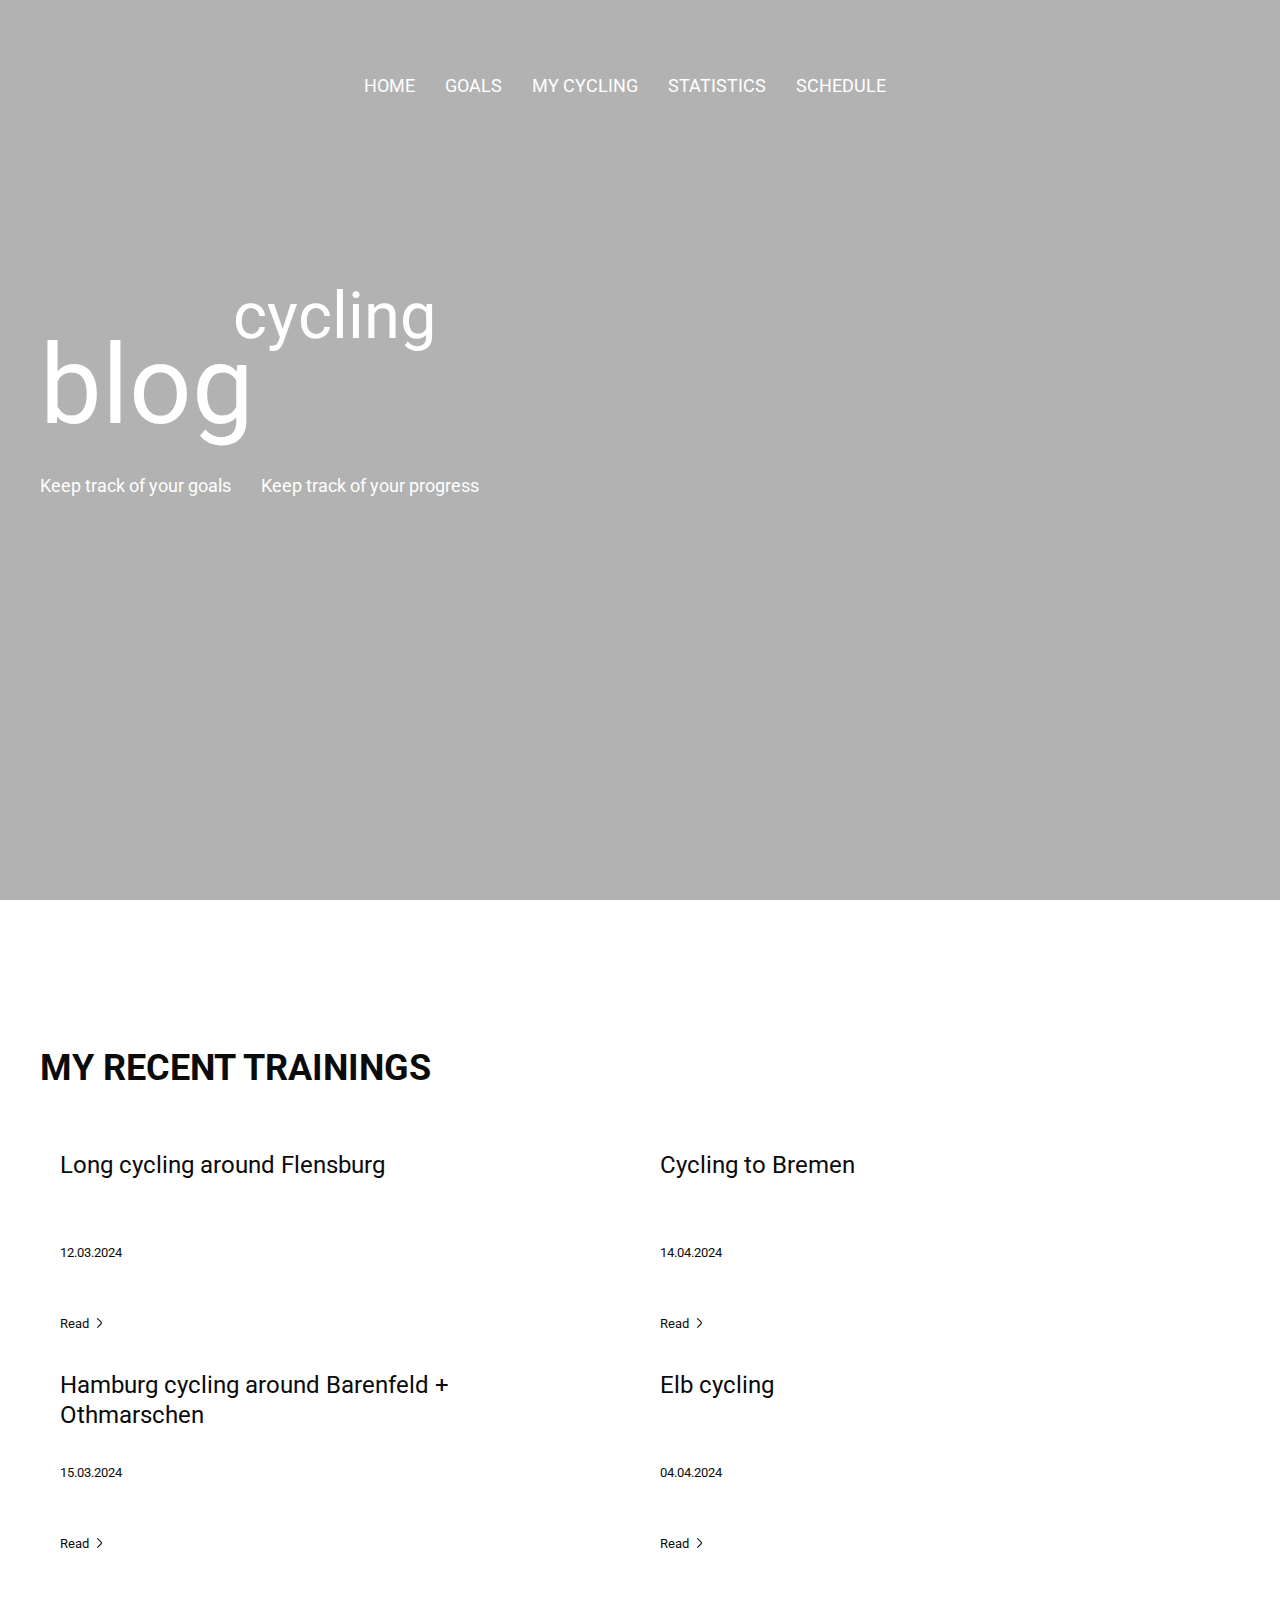
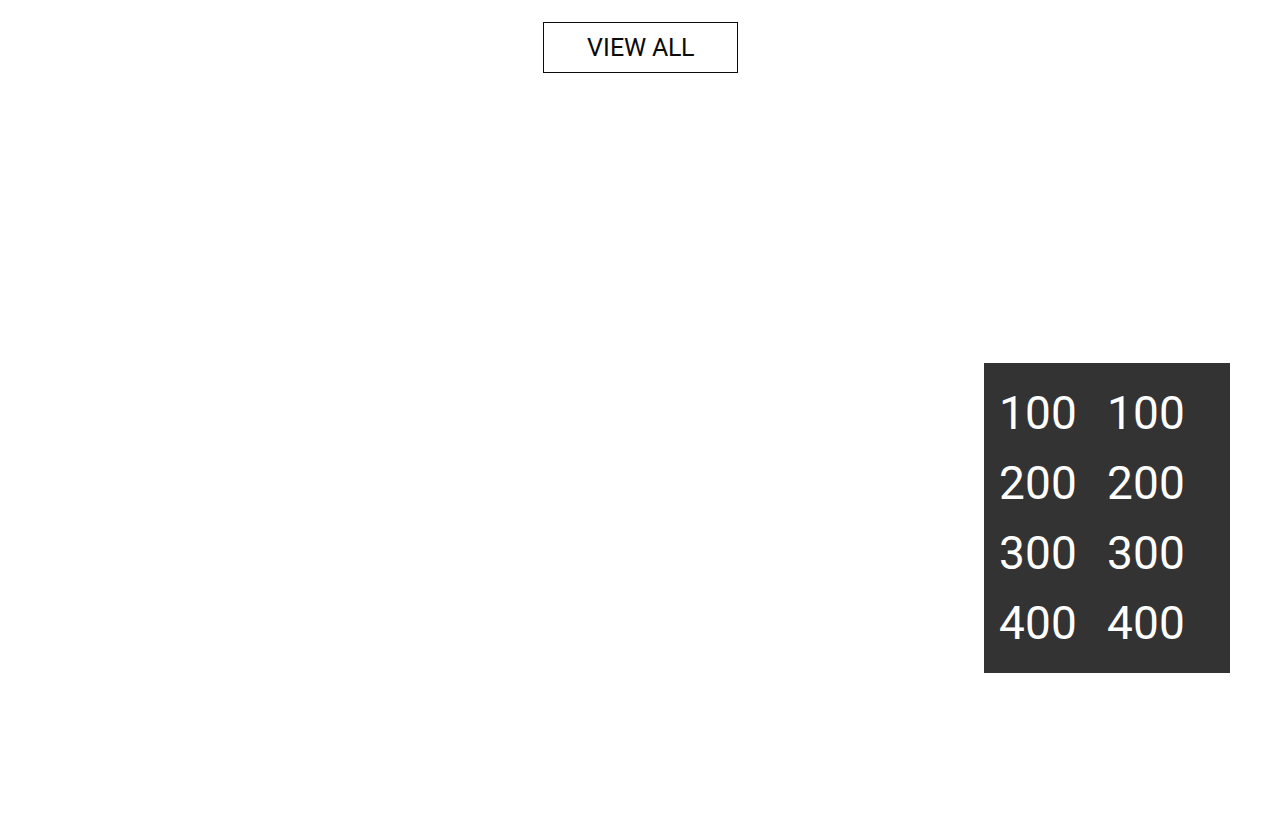
==== index.html @ c29cfa1a "Lazy loading with jQuery (not working)" ====
<!DOCTYPE html>
<html lang="en">
<head>
  <meta charset="UTF-8">
  <meta name="viewport" content="width=device-width, initial-scale=1.0">
  <meta http-equiv="X-UA-Compatible" content="ie=edge">
  <title>Cycling blog</title>
  <link rel="preconnect" href="https://fonts.googleapis.com">
  <link rel="preconnect" href="https://fonts.gstatic.com" crossorigin>
  <link href="https://fonts.googleapis.com/css2?family=Roboto&family=Roboto+Condensed:ital,wght@0,100..900;1,100..900&display=swap" rel="stylesheet">
  <link rel="stylesheet" href="css/reset.css">
  <link rel="stylesheet" href="css/slick.css">
  <link rel="stylesheet" href="css/jquery.fancybox.css">
  <link rel="stylesheet" href="css/style.css">
</head>
<body>
  
  <header class="header">
    <div class="_container">
        <div class="header__top">
          <nav class="nav">
            <ul class="nav__list">
              <li class="nav__item"><a href="#" class="nav__link">HOME</a></li>
              <li class="nav__item"><a href="#" class="nav__link">GOALS</a></li>
              <li class="nav__item"><a href="#" class="nav__link">MY CYCLING</a></li>
              <li class="nav__item"><a href="#" class="nav__link">STATISTICS</a></li>
              <li class="nav__item"><a href="#" class="nav__link">SCHEDULE</a></li>
            </ul>
          </nav>
        </div>

        <section class="hero-section">

          <div class="text-wrapper">
            <h3 class="hero-section__title hero-section__title--top">cycling</h3>
            <h1 class="hero-section__title hero-section__title--bottom"> blog</h1>
          </div>

          <div class="hero-section__subtitle-wrapper">
            <p>Keep track of your goals</p>
            <p>Keep track of your progress</p>
          </div>

        </section>
    </div>
  </header>

  <main class="main">
    <section class="my-trainings">
      <div class="_container">
        <h2 class="title">My recent trainings</h2>
        <ul class="my-trainings__list">
          <li class="my-trainings__item">
            <img class="my-trainings__item-img lazy" data-src="https://i.ibb.co/42fCqh9/cycling6.jpg" alt="" style="height: 180px;">
            <div class="my-trainings__item-content">
              <h3 class="my-trainings__item-title">Long cycling around Flensburg</h3>
              <p class="my-trainings__item-date">12.03.2024</p>
              <a href="" class="my-trainings__item-link">Read</a>
            </div>
          </li>

          <li class="my-trainings__item">
            <img class="my-trainings__item-img lazy" data-src="https://i.ibb.co/Kr3HHYy/cycling3.jpg" alt="">
            <div class="my-trainings__item-content">
              <h3 class="my-trainings__item-title">Cycling to Bremen</h3>
              <p class="my-trainings__item-date">14.04.2024</p>
              <a href="" class="my-trainings__item-link">Read</a>
            </div>
          </li>

          <li class="my-trainings__item">
            <img class="my-trainings__item-img lazy" data-src="https://i.ibb.co/0p7j1V7/cycling2.jpg" alt="">
            <div class="my-trainings__item-content">
              <h3 class="my-trainings__item-title">Hamburg cycling around Barenfeld + Othmarschen</h3>
              <p class="my-trainings__item-date">15.03.2024</p>
              <a href="" class="my-trainings__item-link">Read</a>
            </div>
          </li>

          <li class="my-trainings__item">
            <img class="my-trainings__item-img lazy" data-src="https://i.ibb.co/5c1ZV5m/cycling4.jpg" alt="">
            <div class="my-trainings__item-content">
              <h3 class="my-trainings__item-title">Elb cycling</h3>
              <p class="my-trainings__item-date">04.04.2024</p>
              <a href="" class="my-trainings__item-link">Read</a>
            </div>
          </li>
        </ul>
        <a href="" class="my-trainings__link">View all</a>
      </div>
    </section>

    <section class="my-goals">
      <div class="_container">
        <div class="my-goals__content">
          <div class="my-goals__content-main">
            <h2 class="my-goals__title">
              Weekly goals
            </h2>
            <a href="" class="my-goals__link">View all</a>
          </div>
          
          <div class="my-goals__table-block">
            <table class="my-goals__table">
              <tr class="my-goals__table-tr">
                <td class="my-goals__table-td">100</td>
                <td class="my-goals__table-td blue">100</td>
              </tr>
              <tr class="my-goals__table-tr">
                <td class="my-goals__table-td">200</td>
                <td class="my-goals__table-td blue">200</td>
              </tr>
              <tr class="my-goals__table-tr">
                <td class="my-goals__table-td">300</td>
                <td class="my-goals__table-td blue">300</td>
              </tr>
              <tr class="my-goals__table-tr">
                <td class="my-goals__table-td">400</td>
                <td class="my-goals__table-td blue">400</td>
              </tr>
            </table>
          </div>
        </div>
      </div>
    </section>
  </main>
  <script type="text/javascript" src="js/jquery.lazy.min.js"></script>
  <script src="js/main.js"></script>
</body>
</html>
---- css/style.css ----
*,
 *::after,
 *::before {
    box-sizing: border-box;
 }

 body {
   color: #fff;
   font-family: "Roboto", sans-serif;
   font-weight: 400;
   font-style: normal;
 }

 a {
   color: inherit;
   text-decoration: none;
}

button {
   border: none;
   text-decoration: none;
   background-color: transparent;
   cursor: pointer;
   color: inherit;
}

 ._container {
   max-width: 1220px;
   padding: 0 10px;
   margin: 0 auto;
 }
 
 .header {
    min-height: 100vh;
    background: rgb(0, 0, 0, 0.3);
    min-height: 100vh;
    background-image: url(https://i.ibb.co/0Y9LhTh/bycicle-beach.jpg);
    background-position: center;
    background-repeat: no-repeat;
    background-size: cover;
   }

 .header__top {
   display: flex;
   justify-content: center;
   align-items: center;
   padding: 75px 0 30px;
   margin-bottom: 155px;
}

.nav__list {
   display: flex;
   justify-content: center;
}

.nav__item {
   margin-right: 30px;
}

.nav__link {
   text-transform: uppercase;
   font-size: 18px;
   line-height: 21px;
   transition: color .5s;
}

.nav__link:hover {
   color: #CB0E0E;
}

.hero-section {
   display: flex;
   flex-direction: column;
   gap: 50px;

}

.text-wrapper {
   max-width: 600px;
}

.hero-section__title {
   font-size: 110px;
   line-height: 70px;
   font-weight: 400;
   
}

.hero-section__title--top {
   font-size: 65px;
   position: relative;
   left: 193px;
}

.hero-section__subtitle-wrapper {
   font-size: 18px;
   line-height: 29px;
   display: flex;
   flex-direction: row;
   flex-wrap: wrap;
}

.hero-section__subtitle-wrapper p+p {
   margin-left: 30px;
}

.my-trainings {
   padding: 150px 0;
   color: #0b0b0b;
}

.title {
   text-transform: uppercase;
   padding-bottom: 4rem;
   font-size: 36px;
}

.my-trainings__list {
   display: flex;
   flex-wrap: wrap;
   gap: 40px 58px;
   list-style-type: none;
}

.my-trainings__item {
   flex-basis: 542px;
   display: flex;
   gap: 0 20px;
   width: 270px;
   height: 180px;
}

.my-trainings__item-img {
   height: 180px;
}

.my-trainings__item-content {
   display: flex;
   flex-direction: column;
}

.my-trainings__item-title {
   font-size: 24px;
   line-height: 30px;
   font-weight: 400;
   margin-bottom: 10px;
   min-height: 86px;
}

.my-trainings__item-date {
   font-size: 13px;
}

.my-trainings__item-link {
   font-size: 13px; 
   margin-top: auto;
   position: relative;
   transition: color .5s;
}

.my-trainings__item-link::after {
   content: "";
   background-image: url(../images/arrow.svg);
   width: 5px;
   height: 10px;
   margin-left: 8px;
   position: absolute;
   bottom: 2px;

}

.my-trainings__item-link:hover {
   color: #d39553;
}

.my-trainings__link {
   font-size: 25px;
   padding: 12px 41px;
   display: flex;
   justify-content: center;
   margin: 72px auto 0;
   border: 1px solid #0b0b0b;
   width: 195px;
   text-transform: uppercase;
   transition: background-color .5s;
}

.my-trainings__link:hover {
   background-color: #875027;
   color: white;
}

.my-goals {
   color: #fff;
   padding: 100px 0;
   background-image: url(https://i.ibb.co/FqLpRw0/cycling9.jpg);
   background-position: center;
   background-repeat: no-repeat;
   background-size: cover;
}

.my-goals__link {
   font-size: 25px;
   padding: 12px 41px;
   display: flex;
   border: 1px solid #ffffff;
   width: 254px;
   text-transform: uppercase;
   justify-content: center;
   transition: background-color .5s;
 }

 .my-goals__link:hover {
   background-color: #CB0E0E;
 }

.my-goals__content {
   display: flex;
   justify-content: space-between;
   padding-bottom: 150px;
   padding: 40px 10px;
}

.my-goals__title {
   text-transform: uppercase;
   padding-bottom: 4rem;
   font-size: 36px;
   margin-bottom: 50px;
}

.my-goals__table-block {
   padding: 15px;
   background: rgb(0, 0, 0, 0.8);
}

.my-goals__table {
   color: #fff;
}

.my-goals__table-tr {
   font-size: 46px;
   line-height: 50px;

}

.my-goals__table-td {
   padding: 10px 30px 10px 0; /*t b r l*/
}
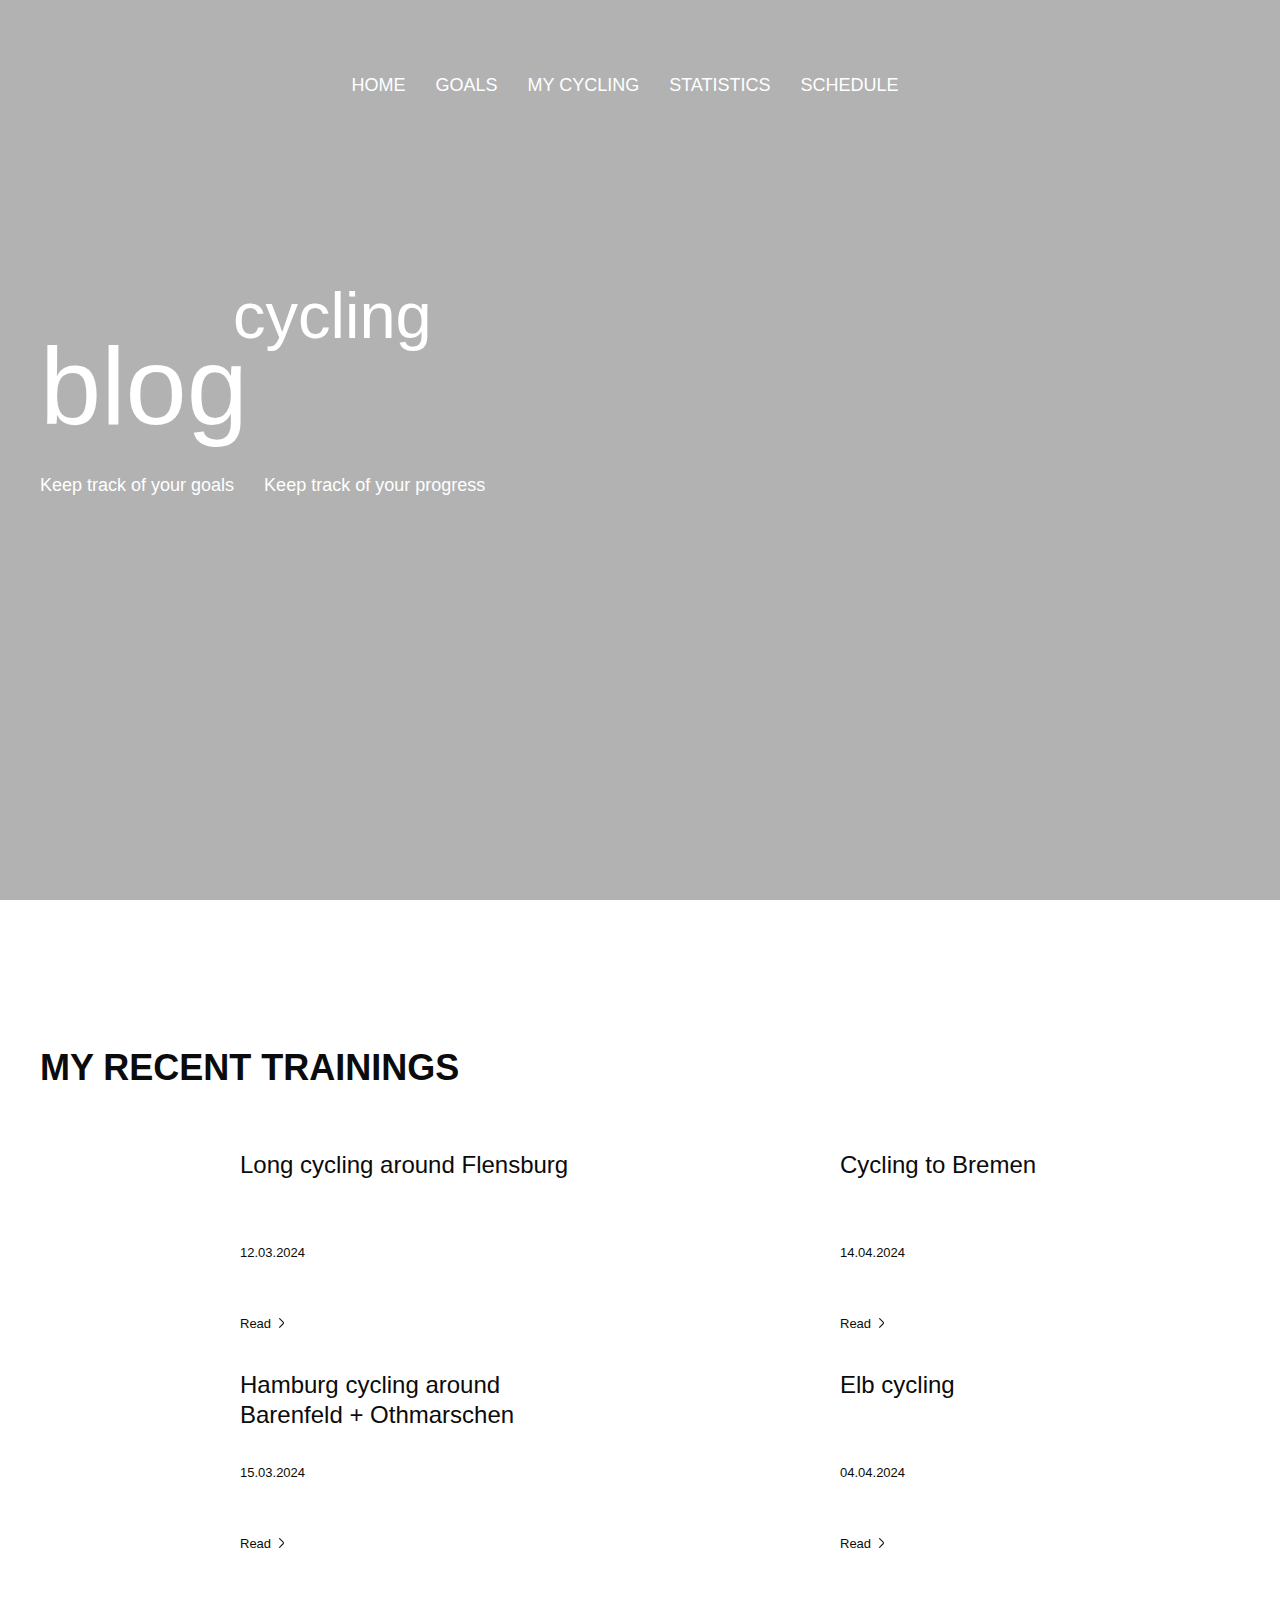
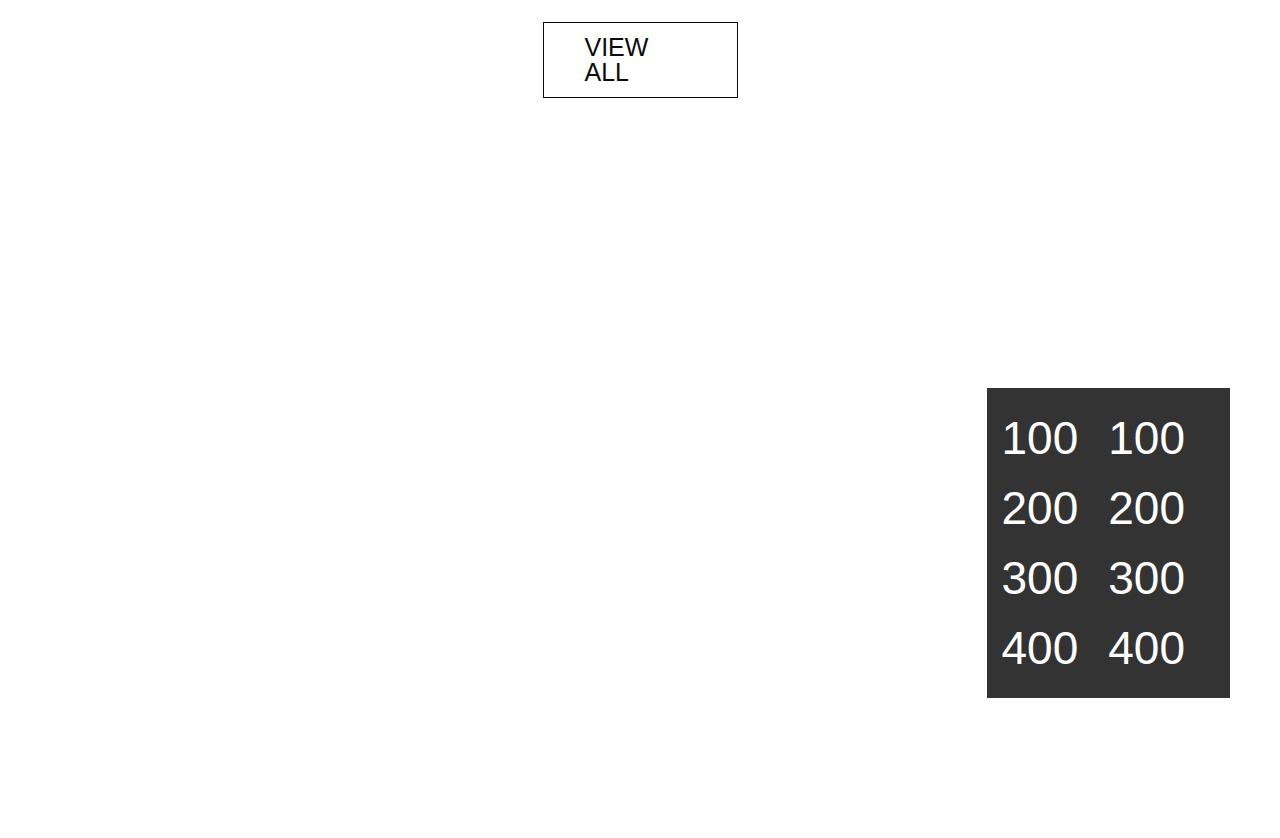
==== commit a379be0c: "Lazy loading with jQuery (not working 2)" ====
--- a/index.html
+++ b/index.html
@@ -5,12 +5,7 @@
   <meta name="viewport" content="width=device-width, initial-scale=1.0">
   <meta http-equiv="X-UA-Compatible" content="ie=edge">
   <title>Cycling blog</title>
-  <link rel="preconnect" href="https://fonts.googleapis.com">
-  <link rel="preconnect" href="https://fonts.gstatic.com" crossorigin>
-  <link href="https://fonts.googleapis.com/css2?family=Roboto&family=Roboto+Condensed:ital,wght@0,100..900;1,100..900&display=swap" rel="stylesheet">
   <link rel="stylesheet" href="css/reset.css">
-  <link rel="stylesheet" href="css/slick.css">
-  <link rel="stylesheet" href="css/jquery.fancybox.css">
   <link rel="stylesheet" href="css/style.css">
 </head>
 <body>
@@ -51,7 +46,7 @@
         <h2 class="title">My recent trainings</h2>
         <ul class="my-trainings__list">
           <li class="my-trainings__item">
-            <img class="my-trainings__item-img lazy" data-src="https://i.ibb.co/42fCqh9/cycling6.jpg" alt="" style="height: 180px;">
+            <img class="my-trainings__item-img lazy" data-src="https://i.ibb.co/42fCqh9/cycling6.jpg" alt="">
             <div class="my-trainings__item-content">
               <h3 class="my-trainings__item-title">Long cycling around Flensburg</h3>
               <p class="my-trainings__item-date">12.03.2024</p>
@@ -124,6 +119,7 @@
       </div>
     </section>
   </main>
+  <script src="https://ajax.googleapis.com/ajax/libs/jquery/3.7.1/jquery.min.js"></script>
   <script type="text/javascript" src="js/jquery.lazy.min.js"></script>
   <script src="js/main.js"></script>
 </body>
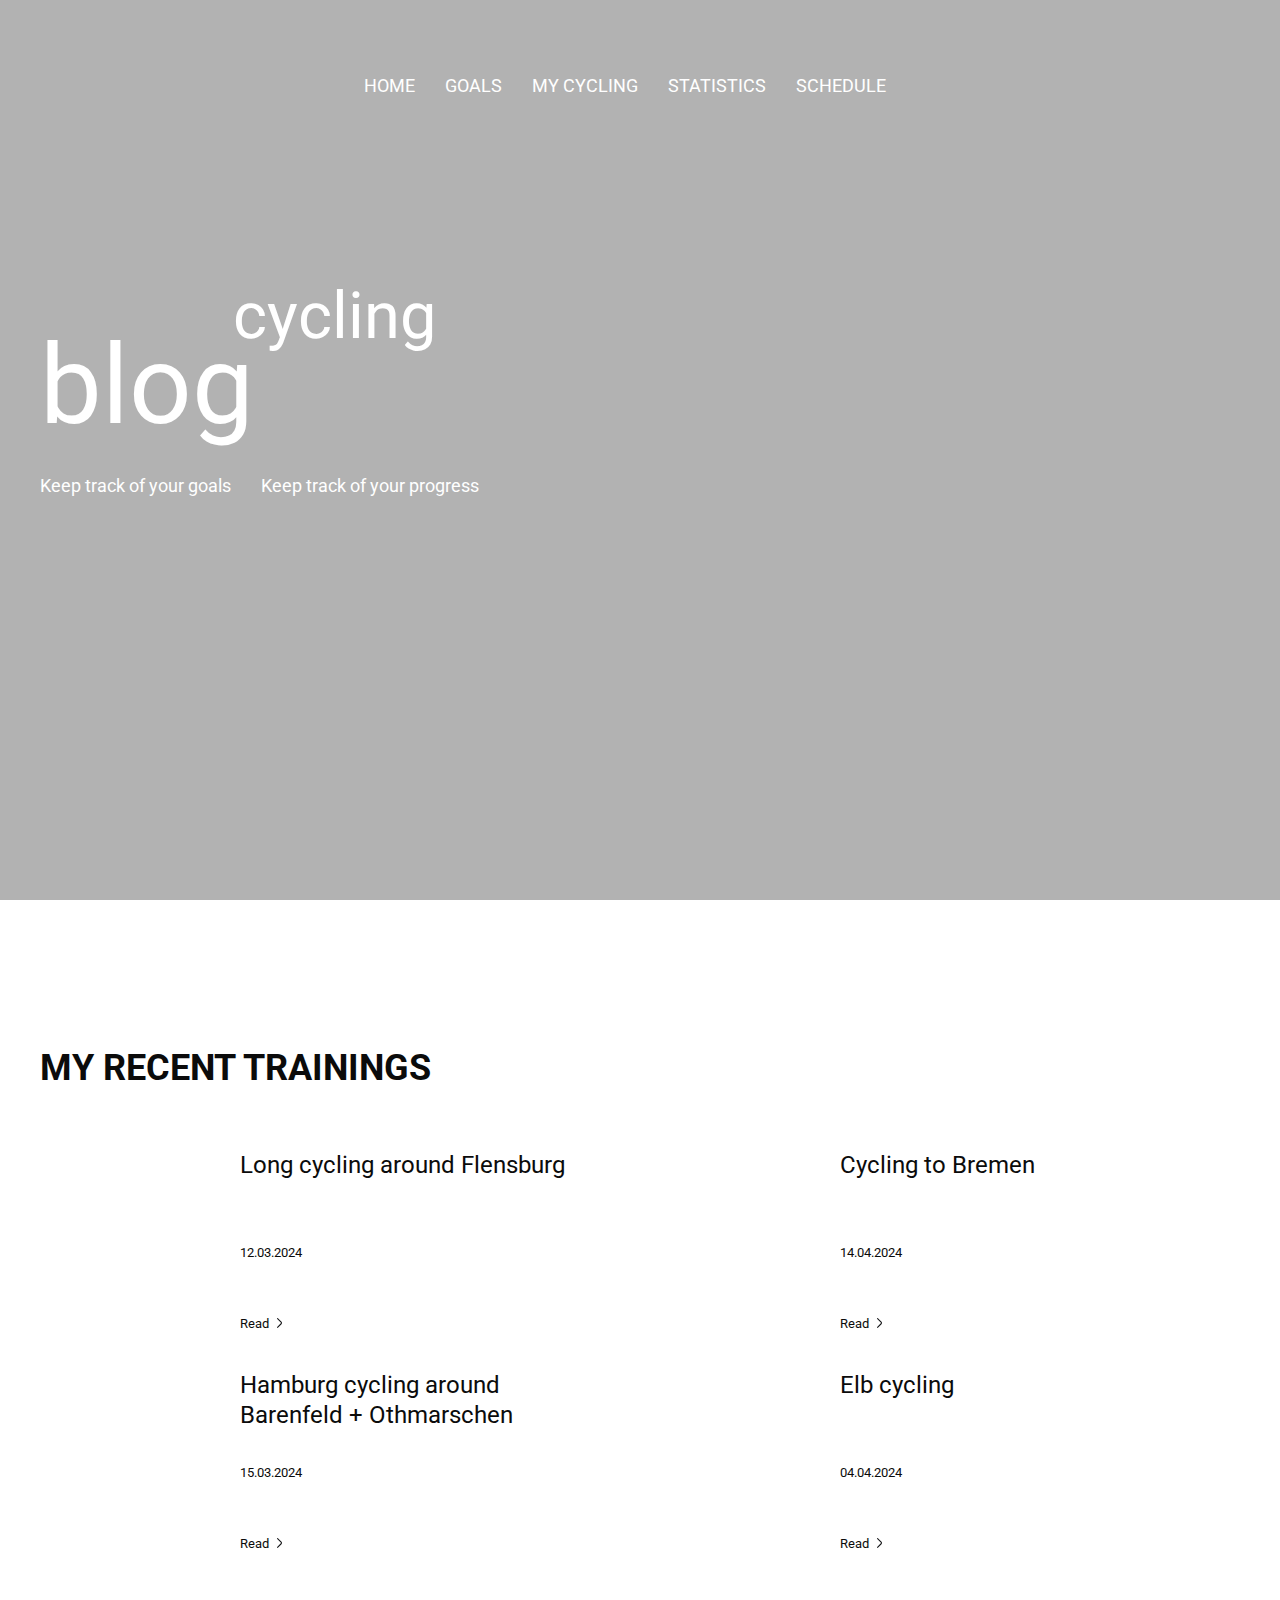
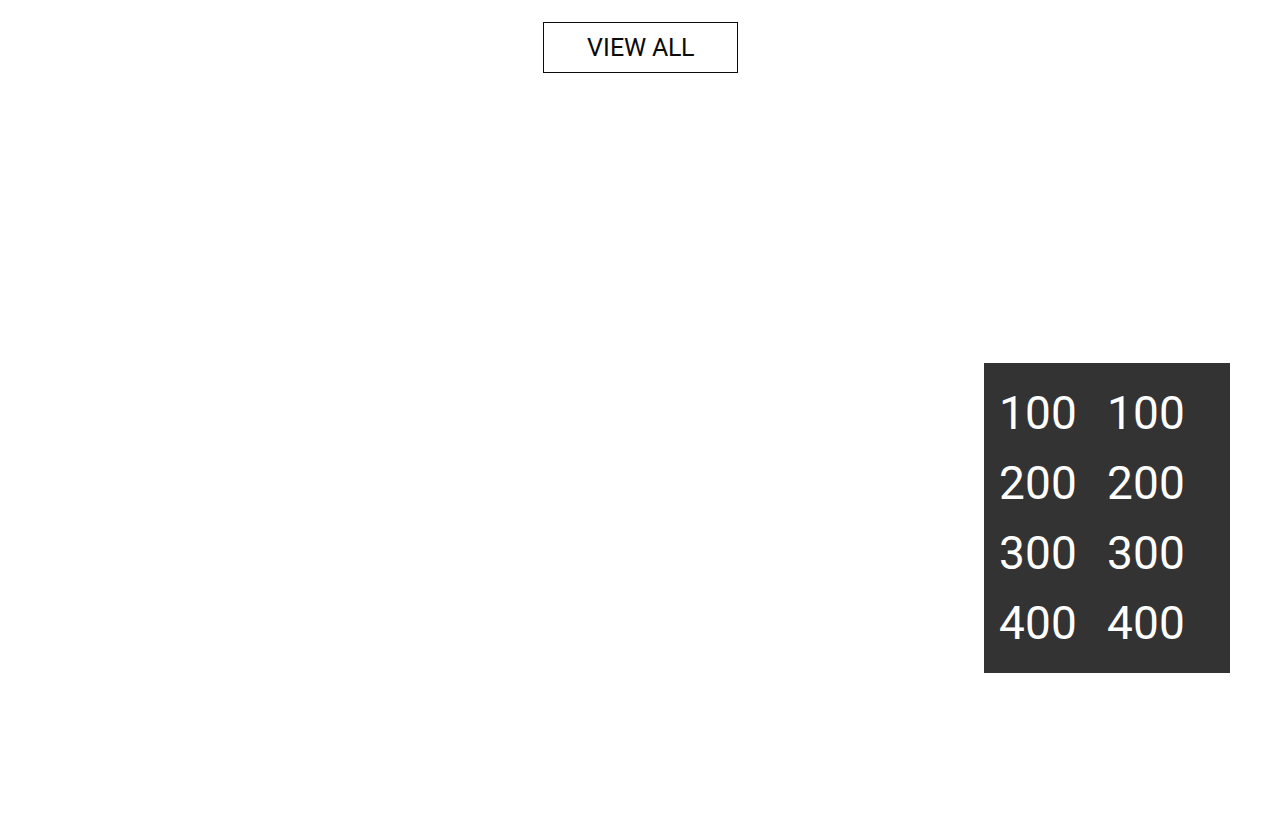
==== commit 59a34d09: "Using fonts with GoogleFonts VS code extension" ====
--- a/index.html
+++ b/index.html
@@ -5,6 +5,7 @@
   <meta name="viewport" content="width=device-width, initial-scale=1.0">
   <meta http-equiv="X-UA-Compatible" content="ie=edge">
   <title>Cycling blog</title>
+  <link href="https://fonts.googleapis.com/css?family=Roboto:100,100italic,300,300italic,regular,italic,500,500italic,700,700italic,900,900italic" rel="stylesheet" />
   <link rel="stylesheet" href="css/reset.css">
   <link rel="stylesheet" href="css/style.css">
 </head>
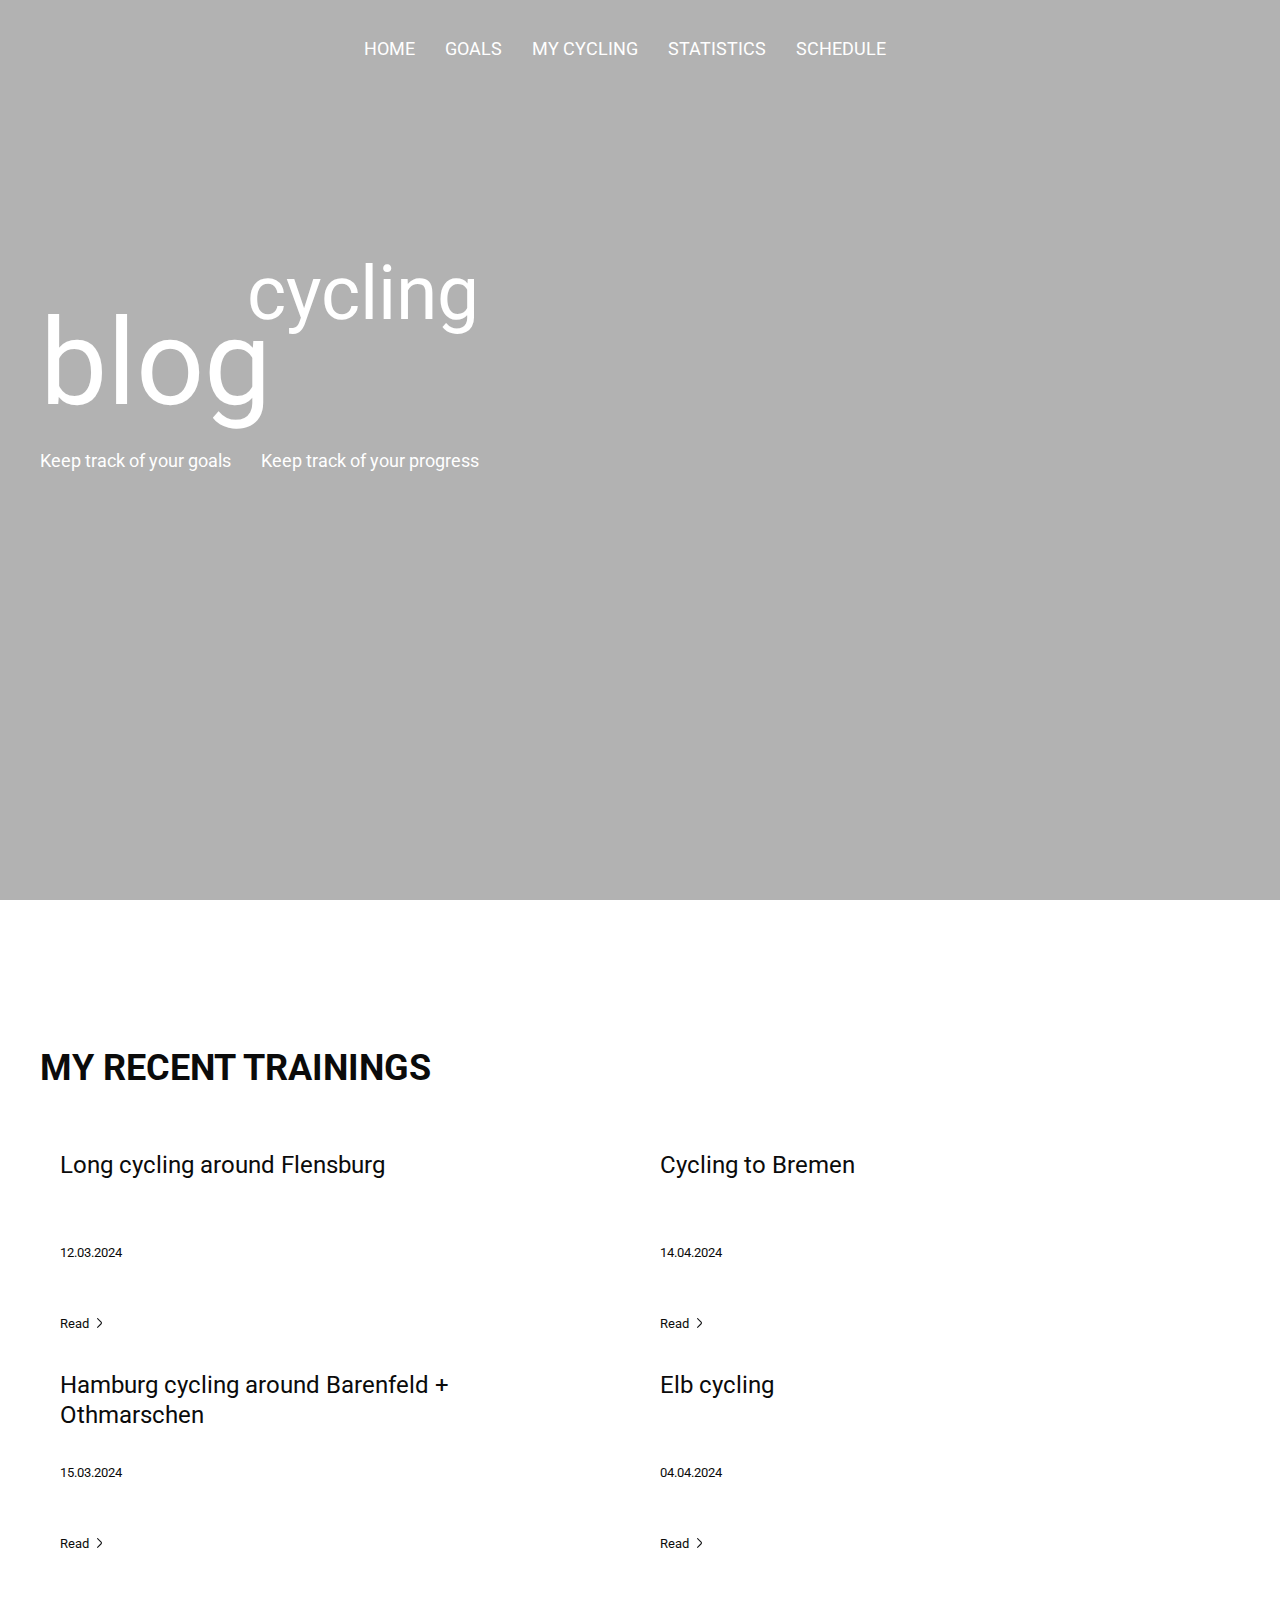
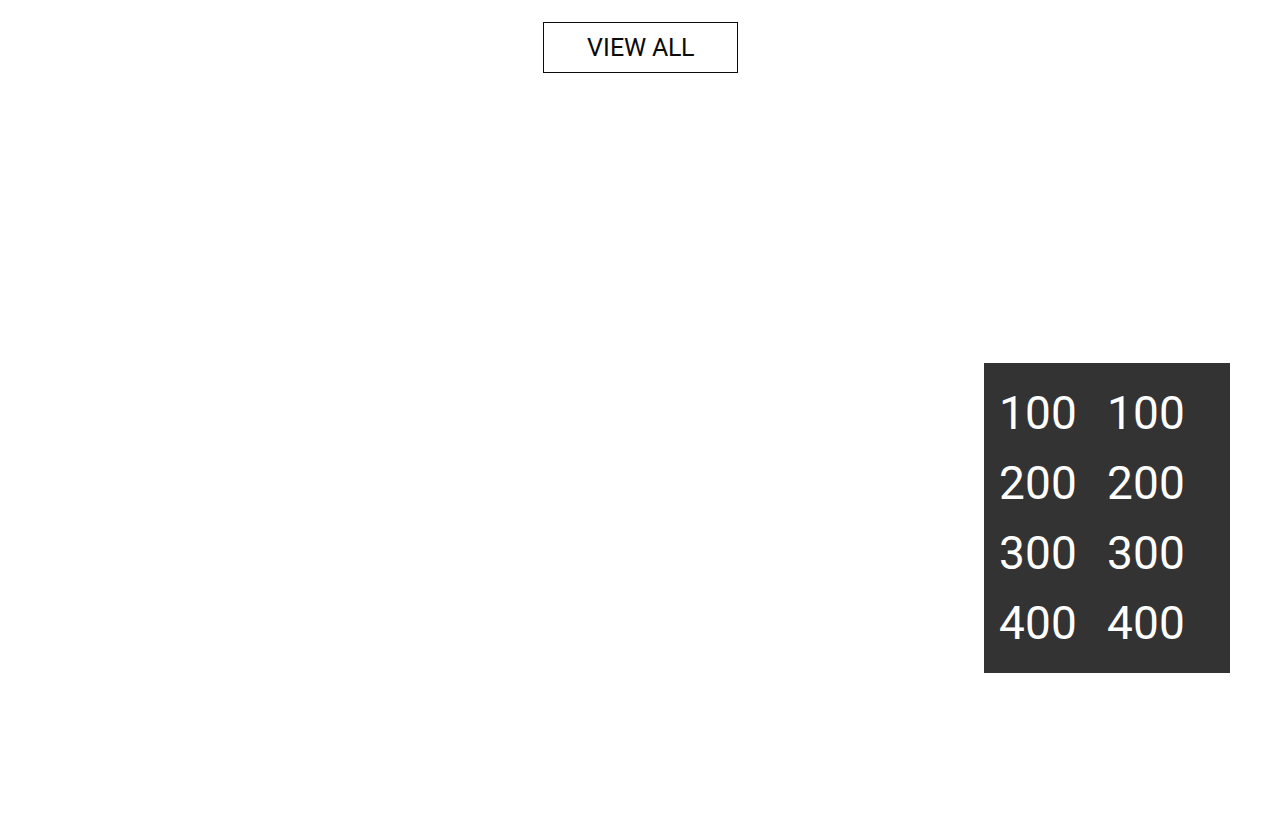
==== commit d42fcaf6: "Removed jQuery, removed paddings in the navbar and added height prop, removed position prop in hero-" ====
--- a/index.html
+++ b/index.html
@@ -120,8 +120,6 @@
       </div>
     </section>
   </main>
-  <script src="https://ajax.googleapis.com/ajax/libs/jquery/3.7.1/jquery.min.js"></script>
-  <script type="text/javascript" src="js/jquery.lazy.min.js"></script>
   <script src="js/main.js"></script>
 </body>
 </html>--- a/css/style.css
+++ b/css/style.css
@@ -44,8 +44,7 @@
    display: flex;
    justify-content: center;
    align-items: center;
-   padding: 75px 0 30px;
-   margin-bottom: 155px;
+   height: 6rem;
 }
 
 .nav__list {
@@ -71,25 +70,27 @@
 .hero-section {
    display: flex;
    flex-direction: column;
-   gap: 50px;
-
+   justify-content: center;
+   gap: 3rem;
+   width: fit-content;
+   height: 60vh;
 }
 
 .text-wrapper {
-   max-width: 600px;
+   display: flex;
+   flex-direction: column;
 }
 
 .hero-section__title {
-   font-size: 110px;
+   font-size: 120px;
    line-height: 70px;
    font-weight: 400;
-   
+   width: fit-content;
 }
 
 .hero-section__title--top {
-   font-size: 65px;
-   position: relative;
-   left: 193px;
+   font-size: 75px;
+   align-self: flex-end;
 }
 
 .hero-section__subtitle-wrapper {
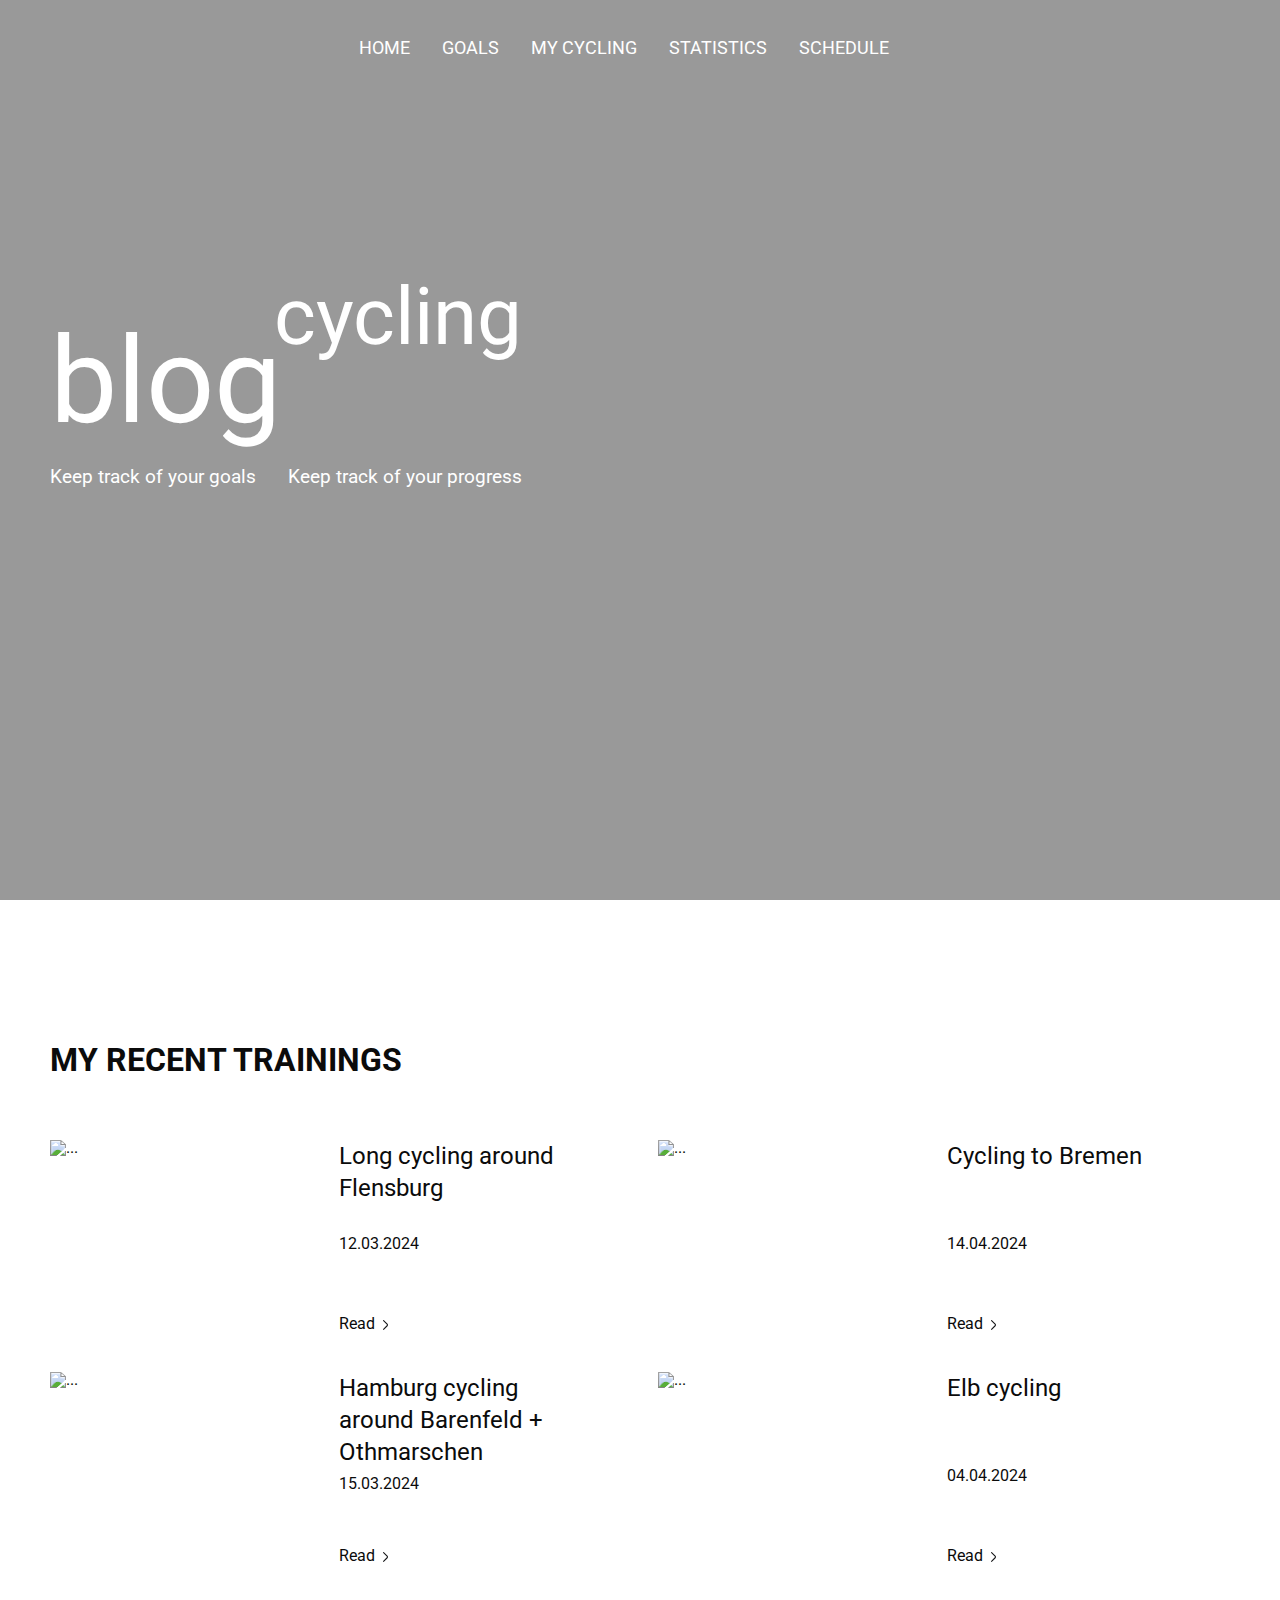
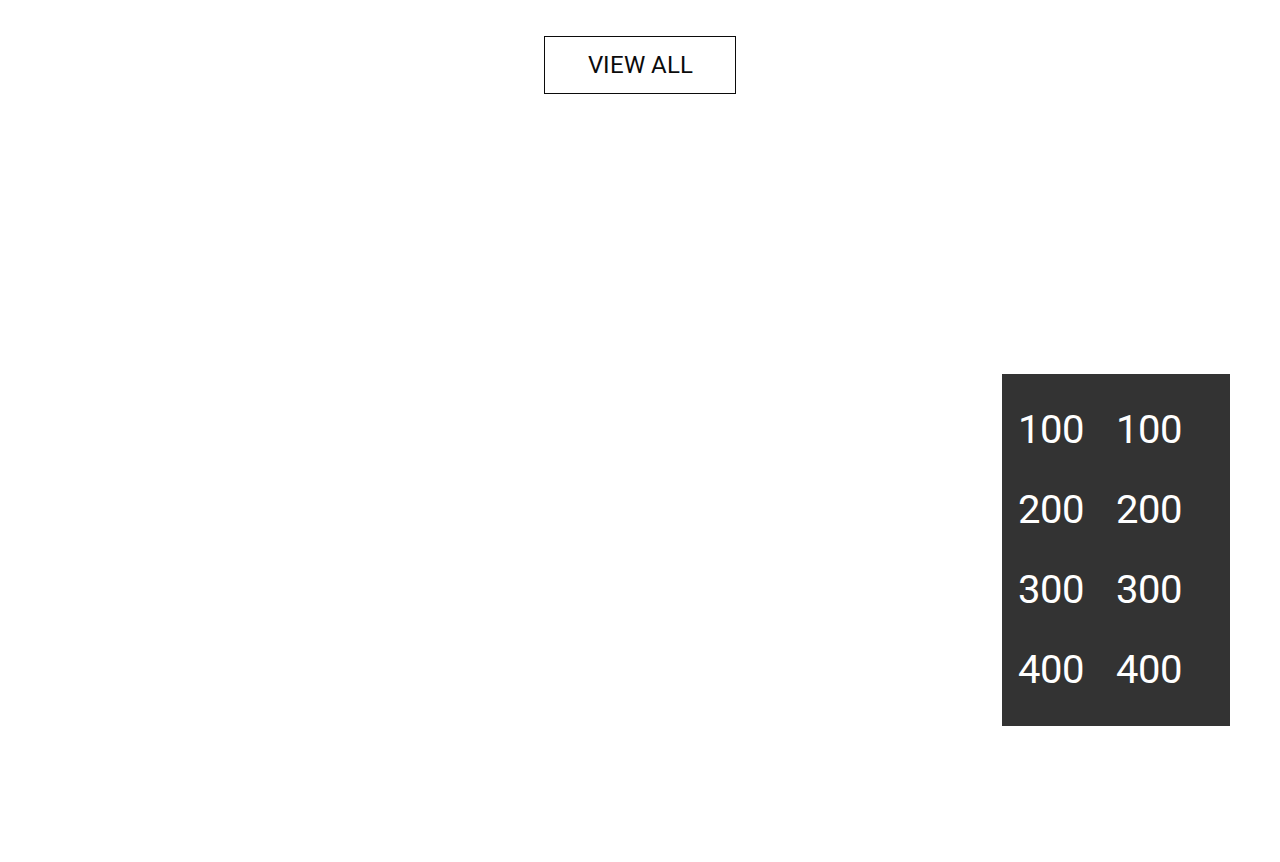
==== commit 32cc3b0b: "Reduced img sizes, lazy loading attribute doesn	 work" ====
--- a/index.html
+++ b/index.html
@@ -47,7 +47,7 @@
         <h2 class="title">My recent trainings</h2>
         <ul class="my-trainings__list">
           <li class="my-trainings__item">
-            <img class="my-trainings__item-img lazy" data-src="https://i.ibb.co/42fCqh9/cycling6.jpg" alt="">
+            <img src="https://i.ibb.co/HK2j10L/cycling1.jpg" loading="lazy" alt="..." width="270" height="180" class="my-trainings__item-img">
             <div class="my-trainings__item-content">
               <h3 class="my-trainings__item-title">Long cycling around Flensburg</h3>
               <p class="my-trainings__item-date">12.03.2024</p>
@@ -56,7 +56,7 @@
           </li>
 
           <li class="my-trainings__item">
-            <img class="my-trainings__item-img lazy" data-src="https://i.ibb.co/Kr3HHYy/cycling3.jpg" alt="">
+            <img src="https://i.ibb.co/FJ2t6D8/cycling4.jpg" loading="lazy" alt="..." width="270" height="180" class="my-trainings__item-img">
             <div class="my-trainings__item-content">
               <h3 class="my-trainings__item-title">Cycling to Bremen</h3>
               <p class="my-trainings__item-date">14.04.2024</p>
@@ -65,7 +65,7 @@
           </li>
 
           <li class="my-trainings__item">
-            <img class="my-trainings__item-img lazy" data-src="https://i.ibb.co/0p7j1V7/cycling2.jpg" alt="">
+            <img src="https://i.ibb.co/WWKkwRd/cycling7.jpg" loading="lazy" alt="..." width="270" height="180" class="my-trainings__item-img">
             <div class="my-trainings__item-content">
               <h3 class="my-trainings__item-title">Hamburg cycling around Barenfeld + Othmarschen</h3>
               <p class="my-trainings__item-date">15.03.2024</p>
@@ -74,7 +74,7 @@
           </li>
 
           <li class="my-trainings__item">
-            <img class="my-trainings__item-img lazy" data-src="https://i.ibb.co/5c1ZV5m/cycling4.jpg" alt="">
+            <img src="https://i.ibb.co/4Fyhxbg/cycling8.jpg" loading="lazy" alt="..." width="270" height="180" class="my-trainings__item-img">
             <div class="my-trainings__item-content">
               <h3 class="my-trainings__item-title">Elb cycling</h3>
               <p class="my-trainings__item-date">04.04.2024</p>
--- a/css/style.css
+++ b/css/style.css
@@ -25,8 +25,8 @@
 }
 
  ._container {
-   max-width: 1220px;
-   padding: 0 10px;
+   max-width: 75rem;
+   padding: 0 .6rem;
    margin: 0 auto;
  }
  
@@ -34,12 +34,14 @@
     min-height: 100vh;
     background: rgb(0, 0, 0, 0.3);
     min-height: 100vh;
-    background-image: url(https://i.ibb.co/0Y9LhTh/bycicle-beach.jpg);
+    background: linear-gradient(rgba(0, 0, 0, 0.4), rgba(0, 0, 0, 0.4)), url('https://i.ibb.co/vBwmTdQ/IMG-2236.jpg');
     background-position: center;
     background-repeat: no-repeat;
     background-size: cover;
    }
 
+
+
  .header__top {
    display: flex;
    justify-content: center;
@@ -53,13 +55,13 @@
 }
 
 .nav__item {
-   margin-right: 30px;
+   margin-right: 2rem;
 }
 
 .nav__link {
    text-transform: uppercase;
-   font-size: 18px;
-   line-height: 21px;
+   font-size: 1.1rem;
+   line-height: 1.5rem;
    transition: color .5s;
 }
 
@@ -73,7 +75,7 @@
    justify-content: center;
    gap: 3rem;
    width: fit-content;
-   height: 60vh;
+   height: 65vh;
 }
 
 .text-wrapper {
@@ -82,57 +84,57 @@
 }
 
 .hero-section__title {
-   font-size: 120px;
-   line-height: 70px;
+   font-size: 7.5rem;
+   line-height: 4rem;
    font-weight: 400;
    width: fit-content;
 }
 
 .hero-section__title--top {
-   font-size: 75px;
+   font-size: 5rem;
    align-self: flex-end;
 }
 
 .hero-section__subtitle-wrapper {
-   font-size: 18px;
-   line-height: 29px;
+   font-size: 1.2rem;
+   line-height: 2rem;
    display: flex;
    flex-direction: row;
    flex-wrap: wrap;
 }
 
 .hero-section__subtitle-wrapper p+p {
-   margin-left: 30px;
+   margin-left: 2rem;
 }
 
 .my-trainings {
-   padding: 150px 0;
+   padding: 9rem 0;
    color: #0b0b0b;
 }
 
 .title {
    text-transform: uppercase;
    padding-bottom: 4rem;
-   font-size: 36px;
+   font-size: 2rem;
 }
 
 .my-trainings__list {
    display: flex;
    flex-wrap: wrap;
-   gap: 40px 58px;
+   gap: 2.5rem 4rem;
    list-style-type: none;
 }
 
 .my-trainings__item {
-   flex-basis: 542px;
-   display: flex;
-   gap: 0 20px;
-   width: 270px;
-   height: 180px;
+   flex-basis: 34rem;
+   display: flex;
+   gap: 0 1.2rem;
+   width: 17rem;
+   height: 12rem;
 }
 
 .my-trainings__item-img {
-   height: 180px;
+   height: 12rem;
 }
 
 .my-trainings__item-content {
@@ -141,19 +143,19 @@
 }
 
 .my-trainings__item-title {
-   font-size: 24px;
-   line-height: 30px;
+   font-size: 1.5rem;
+   line-height: 2rem;
    font-weight: 400;
-   margin-bottom: 10px;
-   min-height: 86px;
+   margin-bottom: 0.5rem;
+   min-height: 5.5rem;
 }
 
 .my-trainings__item-date {
-   font-size: 13px;
+   font-size: 1rem;
 }
 
 .my-trainings__item-link {
-   font-size: 13px; 
+   font-size: 1rem; 
    margin-top: auto;
    position: relative;
    transition: color .5s;
@@ -175,13 +177,13 @@
 }
 
 .my-trainings__link {
-   font-size: 25px;
-   padding: 12px 41px;
-   display: flex;
-   justify-content: center;
-   margin: 72px auto 0;
+   font-size: 1.5rem;
+   padding: 1rem 2.5rem;
+   display: flex;
+   justify-content: center;
+   margin: 4.5rem auto 0;
    border: 1px solid #0b0b0b;
-   width: 195px;
+   width: 12rem;
    text-transform: uppercase;
    transition: background-color .5s;
 }
@@ -193,7 +195,7 @@
 
 .my-goals {
    color: #fff;
-   padding: 100px 0;
+   padding: 6rem 0;
    background-image: url(https://i.ibb.co/FqLpRw0/cycling9.jpg);
    background-position: center;
    background-repeat: no-repeat;
@@ -201,11 +203,11 @@
 }
 
 .my-goals__link {
-   font-size: 25px;
-   padding: 12px 41px;
+   font-size: 1.5rem;
+   padding: 1rem 2.5rem;
    display: flex;
    border: 1px solid #ffffff;
-   width: 254px;
+   width: 16rem;
    text-transform: uppercase;
    justify-content: center;
    transition: background-color .5s;
@@ -218,19 +220,19 @@
 .my-goals__content {
    display: flex;
    justify-content: space-between;
-   padding-bottom: 150px;
-   padding: 40px 10px;
+   padding-bottom: 10rem;
+   padding: 2.5rem 0;
 }
 
 .my-goals__title {
    text-transform: uppercase;
    padding-bottom: 4rem;
-   font-size: 36px;
-   margin-bottom: 50px;
+   font-size: 2rem;
+   margin-bottom: 3rem;
 }
 
 .my-goals__table-block {
-   padding: 15px;
+   padding: 1rem;
    background: rgb(0, 0, 0, 0.8);
 }
 
@@ -239,13 +241,13 @@
 }
 
 .my-goals__table-tr {
-   font-size: 46px;
-   line-height: 50px;
+   font-size: 2.5rem;
+   line-height: 3rem;
 
 }
 
 .my-goals__table-td {
-   padding: 10px 30px 10px 0; /*t b r l*/
-}
-
-
+   padding: 1rem 2rem 1rem 0; /*t b r l*/
+}
+
+
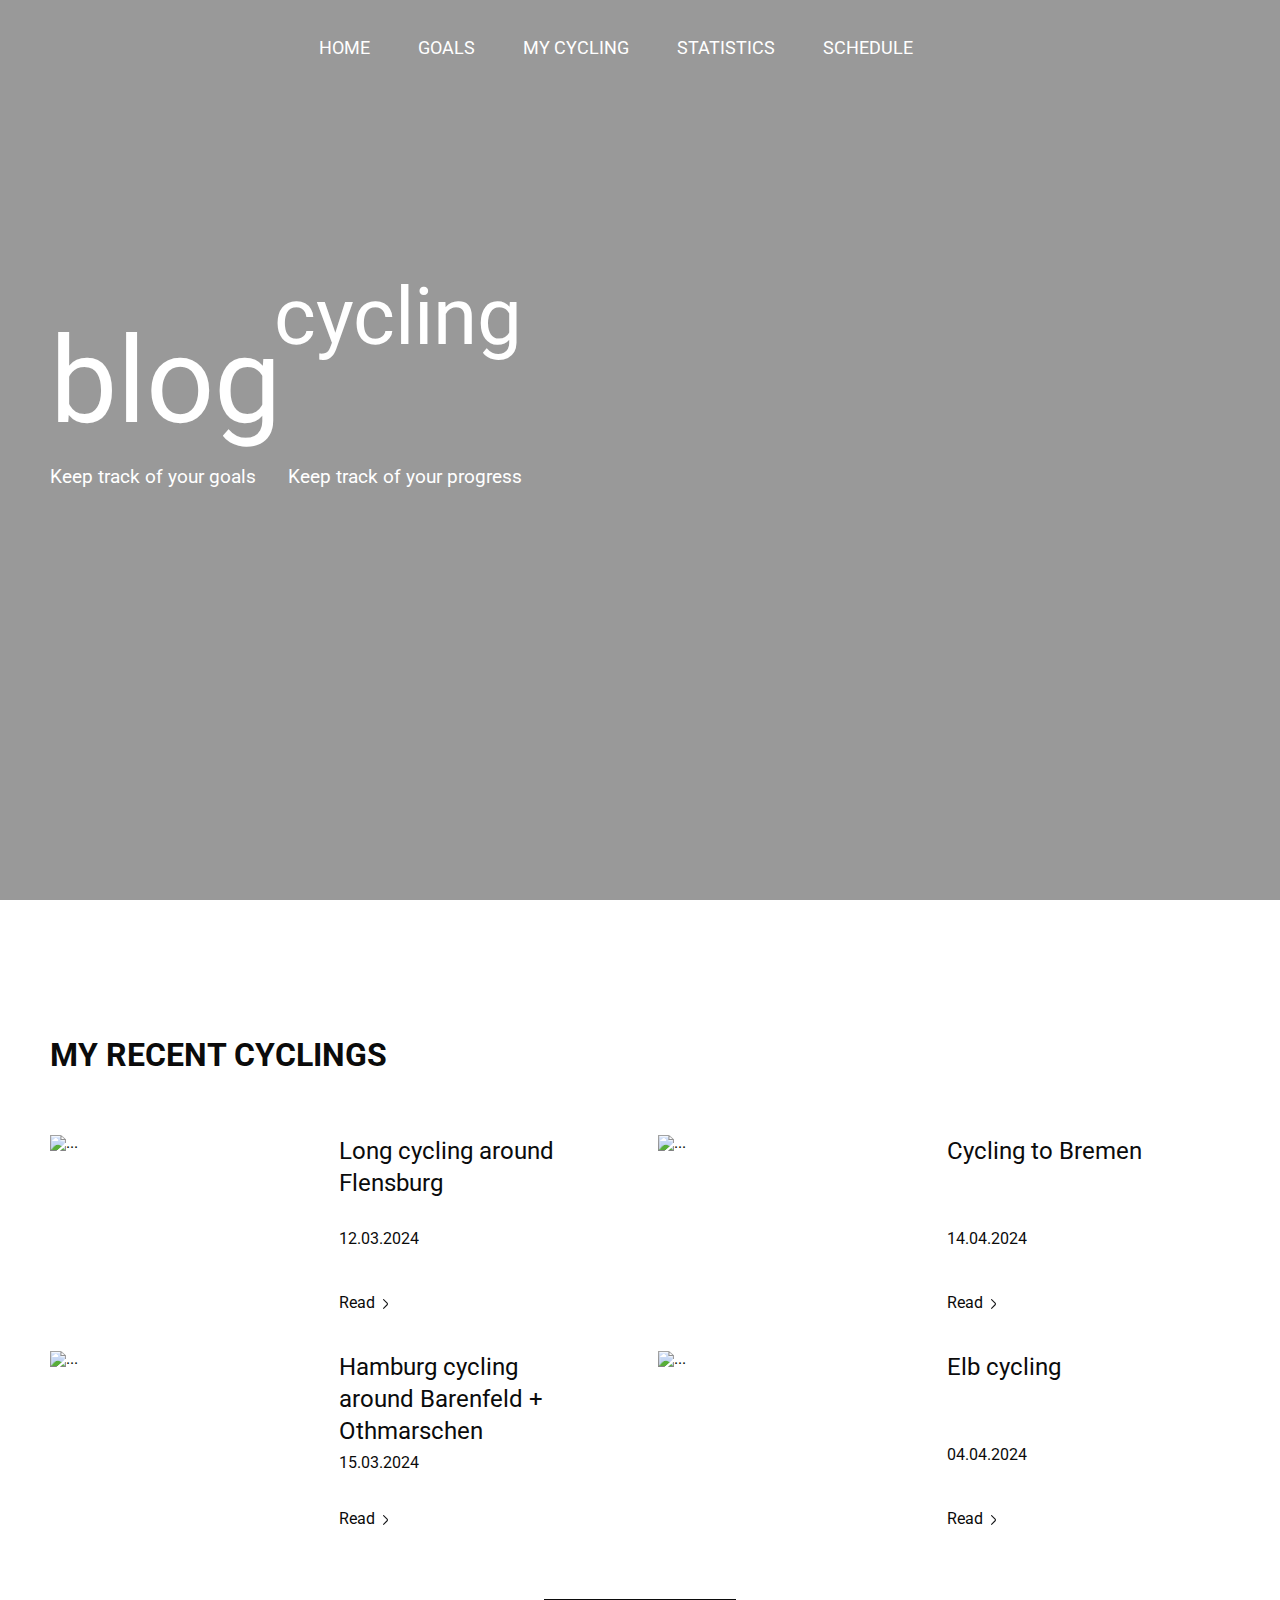
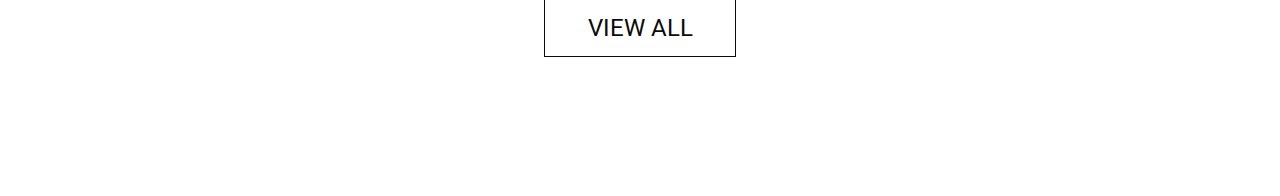
==== commit 0b60903d: "Trainings info page" ====
--- a/index.html
+++ b/index.html
@@ -44,14 +44,14 @@
   <main class="main">
     <section class="my-trainings">
       <div class="_container">
-        <h2 class="title">My recent trainings</h2>
+        <h2 class="title">My recent cyclings</h2>
         <ul class="my-trainings__list">
           <li class="my-trainings__item">
             <img src="https://i.ibb.co/HK2j10L/cycling1.jpg" loading="lazy" alt="..." width="270" height="180" class="my-trainings__item-img">
             <div class="my-trainings__item-content">
               <h3 class="my-trainings__item-title">Long cycling around Flensburg</h3>
               <p class="my-trainings__item-date">12.03.2024</p>
-              <a href="" class="my-trainings__item-link">Read</a>
+              <a href="cycling-info.html" class="my-trainings__item-link">Read</a>
             </div>
           </li>
 
@@ -60,7 +60,7 @@
             <div class="my-trainings__item-content">
               <h3 class="my-trainings__item-title">Cycling to Bremen</h3>
               <p class="my-trainings__item-date">14.04.2024</p>
-              <a href="" class="my-trainings__item-link">Read</a>
+              <a href="cycling-info.html" class="my-trainings__item-link">Read</a>
             </div>
           </li>
 
@@ -69,7 +69,7 @@
             <div class="my-trainings__item-content">
               <h3 class="my-trainings__item-title">Hamburg cycling around Barenfeld + Othmarschen</h3>
               <p class="my-trainings__item-date">15.03.2024</p>
-              <a href="" class="my-trainings__item-link">Read</a>
+              <a href="cycling-info.html" class="my-trainings__item-link">Read</a>
             </div>
           </li>
 
@@ -78,7 +78,7 @@
             <div class="my-trainings__item-content">
               <h3 class="my-trainings__item-title">Elb cycling</h3>
               <p class="my-trainings__item-date">04.04.2024</p>
-              <a href="" class="my-trainings__item-link">Read</a>
+              <a href="cycling-info.html" class="my-trainings__item-link">Read</a>
             </div>
           </li>
         </ul>
@@ -86,7 +86,7 @@
       </div>
     </section>
 
-    <section class="my-goals">
+    <!--<section class="my-goals">
       <div class="_container">
         <div class="my-goals__content">
           <div class="my-goals__content-main">
@@ -118,7 +118,9 @@
           </div>
         </div>
       </div>
-    </section>
+    </section>!-->
+
+
   </main>
   <script src="js/main.js"></script>
 </body>
--- a/css/style.css
+++ b/css/style.css
@@ -38,9 +38,8 @@
     background-position: center;
     background-repeat: no-repeat;
     background-size: cover;
-   }
-
-
+    object-fit: cover;
+}
 
  .header__top {
    display: flex;
@@ -55,7 +54,7 @@
 }
 
 .nav__item {
-   margin-right: 2rem;
+   margin-right: 3rem;
 }
 
 .nav__link {
@@ -108,8 +107,10 @@
 }
 
 .my-trainings {
-   padding: 9rem 0;
+   height: 56rem;
    color: #0b0b0b;
+   display: flex;
+   align-items: center; /* Aligns all flex items to the center vertically */
 }
 
 .title {
@@ -126,15 +127,10 @@
 }
 
 .my-trainings__item {
-   flex-basis: 34rem;
    display: flex;
    gap: 0 1.2rem;
-   width: 17rem;
-   height: 12rem;
-}
-
-.my-trainings__item-img {
-   height: 12rem;
+   width: 34rem;
+   height: 11rem;
 }
 
 .my-trainings__item-content {
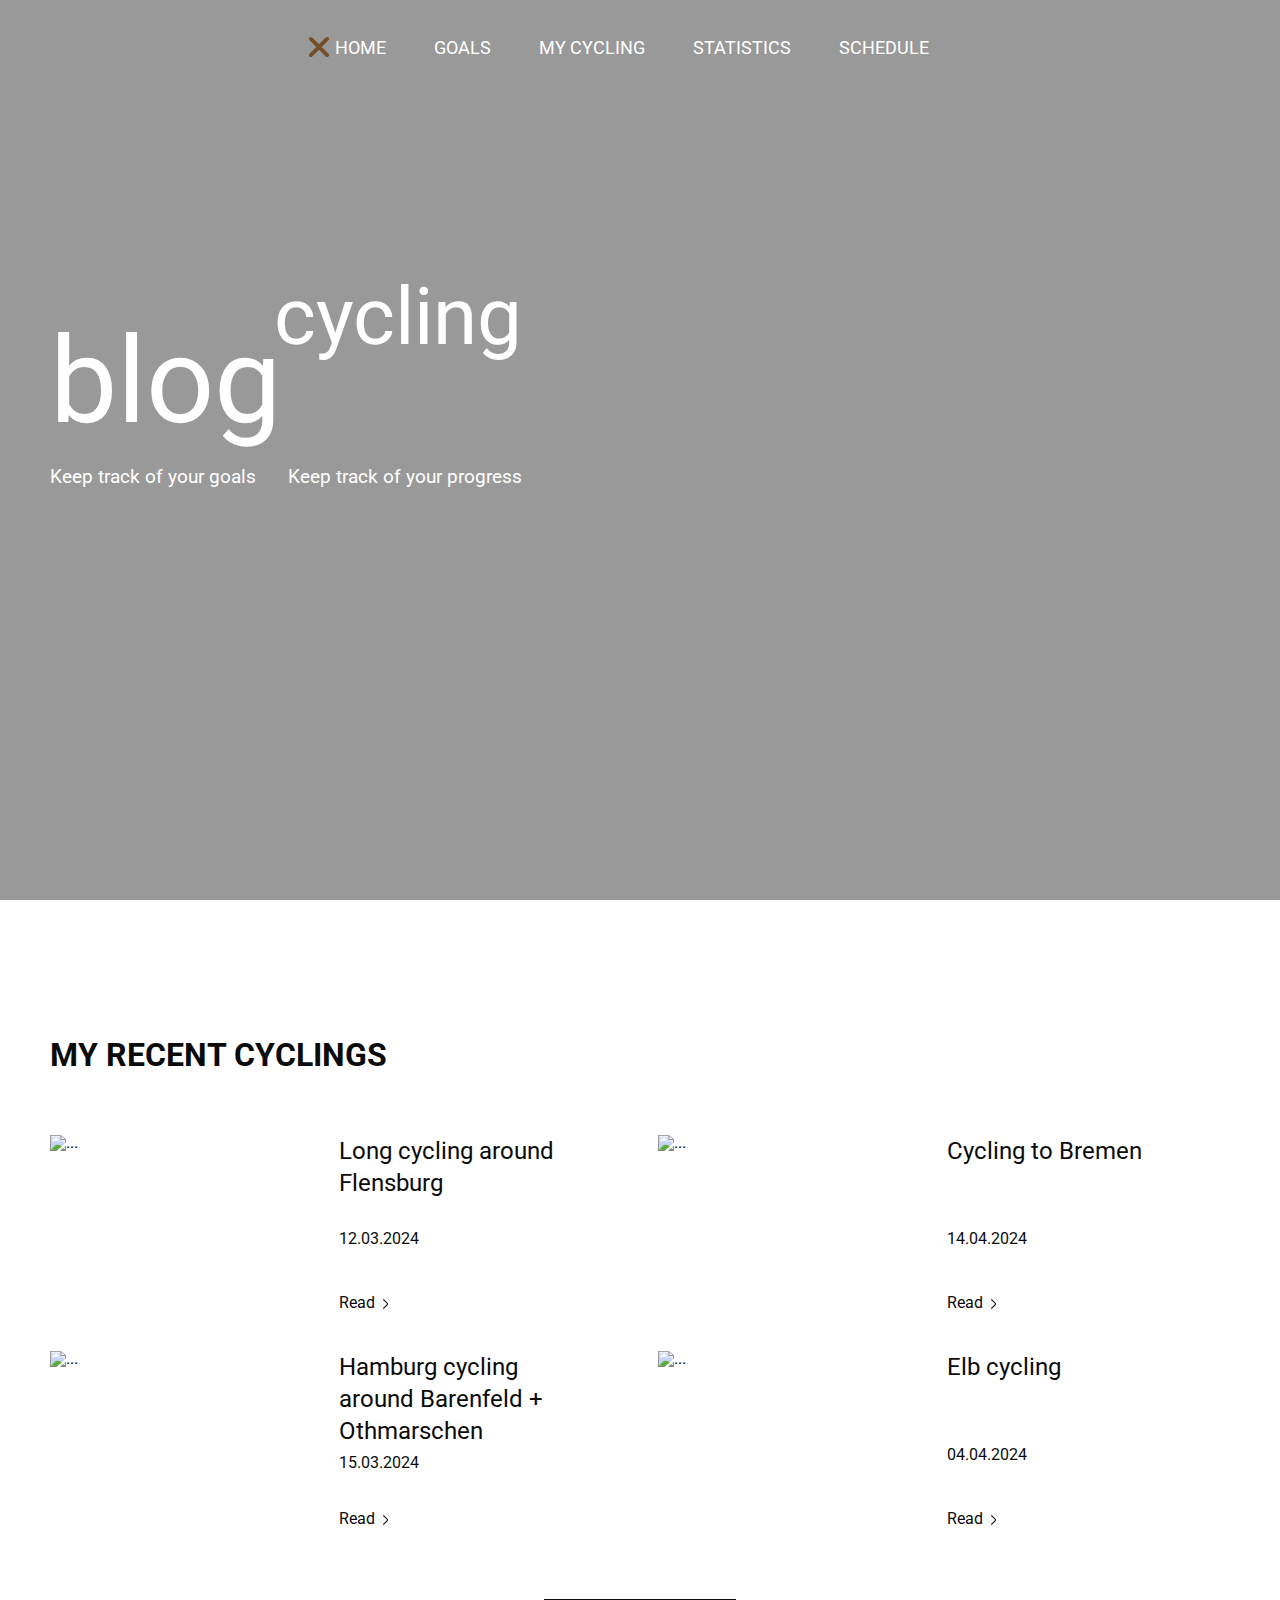
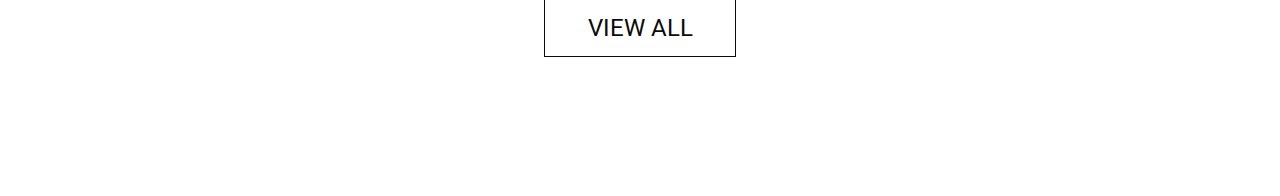
==== commit 075149f6: "Burger menu added" ====
--- a/index.html
+++ b/index.html
@@ -8,14 +8,28 @@
   <link href="https://fonts.googleapis.com/css?family=Roboto:100,100italic,300,300italic,regular,italic,500,500italic,700,700italic,900,900italic" rel="stylesheet" />
   <link rel="stylesheet" href="css/reset.css">
   <link rel="stylesheet" href="css/style.css">
+  <link rel="stylesheet" href="css/adaptiv.css">
 </head>
 <body>
-  
+  <!--Background when mobile nav is open-->
+  <div class="nav__background"></div>
   <header class="header">
     <div class="_container">
         <div class="header__top">
           <nav class="nav">
+            <!--Burger menu-->
+            <button class="nav__btn">
+              <span></span>
+              <span></span>
+              <span></span>
+              <span></span>
+            </button>
             <ul class="nav__list">
+              <li class="nav__close">
+                  <button class="nav__close-btn">
+                    <img src="images/close.svg" alt="">
+                  </button>
+              </li>
               <li class="nav__item"><a href="#" class="nav__link">HOME</a></li>
               <li class="nav__item"><a href="#" class="nav__link">GOALS</a></li>
               <li class="nav__item"><a href="#" class="nav__link">MY CYCLING</a></li>
--- a/css/style.css
+++ b/css/style.css
@@ -38,7 +38,6 @@
     background-position: center;
     background-repeat: no-repeat;
     background-size: cover;
-    object-fit: cover;
 }
 
  .header__top {
@@ -51,6 +50,40 @@
 .nav__list {
    display: flex;
    justify-content: center;
+   position: relative;
+   z-index: 3;
+}
+
+.nav__background {
+   display: none;
+   position: absolute;
+   left: 0;
+   right: 0;
+   top: 0;
+   bottom: 0;
+   background-color: rgba(0, 0, 0, .5);
+   z-index: 1;
+   transition: background-color .3s;
+}
+
+.nav__background.nav__background-active {
+   display: block;
+}
+
+.nav__btn {
+   display: none;
+   width: 2.5rem;
+   height: 1.3rem;
+   flex-direction: column;
+   justify-content: space-between;
+   position: relative;
+   z-index: 2;
+}
+
+.nav__btn span {
+   background-color: #fff;
+   height: 0.1rem;
+   width: 100%;
 }
 
 .nav__item {
--- a/css/adaptiv.css
+++ b/css/adaptiv.css
@@ -0,0 +1,65 @@
+@media(max-width: 1000px) {
+
+}
+
+@media(max-width: 860px) {
+    .nav__list {
+        transform: translateY(-100%);
+        position: absolute;
+        top: 0;
+        left: 0;
+        right: 0;
+        margin: 0 auto;
+        display: flex;
+        flex-direction: column; 
+        justify-content: center;
+        align-items: center;
+        text-align: center;
+        gap: 0.3rem;
+        background-color: aliceblue;
+        color: black;
+        height: 50vh;
+        width: 420px;
+        align-items: center;
+        transition: transform .5s;
+    }
+    .nav__list.nav__list--open {
+        transform: translateY(0);
+    }
+    .nav__close {
+        display: flex;
+        width: 100%;
+        justify-content: flex-end;
+        margin-right: 10px;
+    }
+    .nav__btn {
+        display: flex;
+        
+    }
+    
+    .nav__item {
+        margin-right: 0;
+    }
+    .nav__link {
+        font-size: 0.8rem;
+    }
+}
+
+@media(max-width: 768px) {
+    
+}
+
+@media(max-width: 680px) {
+    
+}
+
+@media(max-width: 480px) {
+    .nav__list {
+        width: 320px;
+    }
+}
+
+
+@media(max-width: 360px) {
+    
+}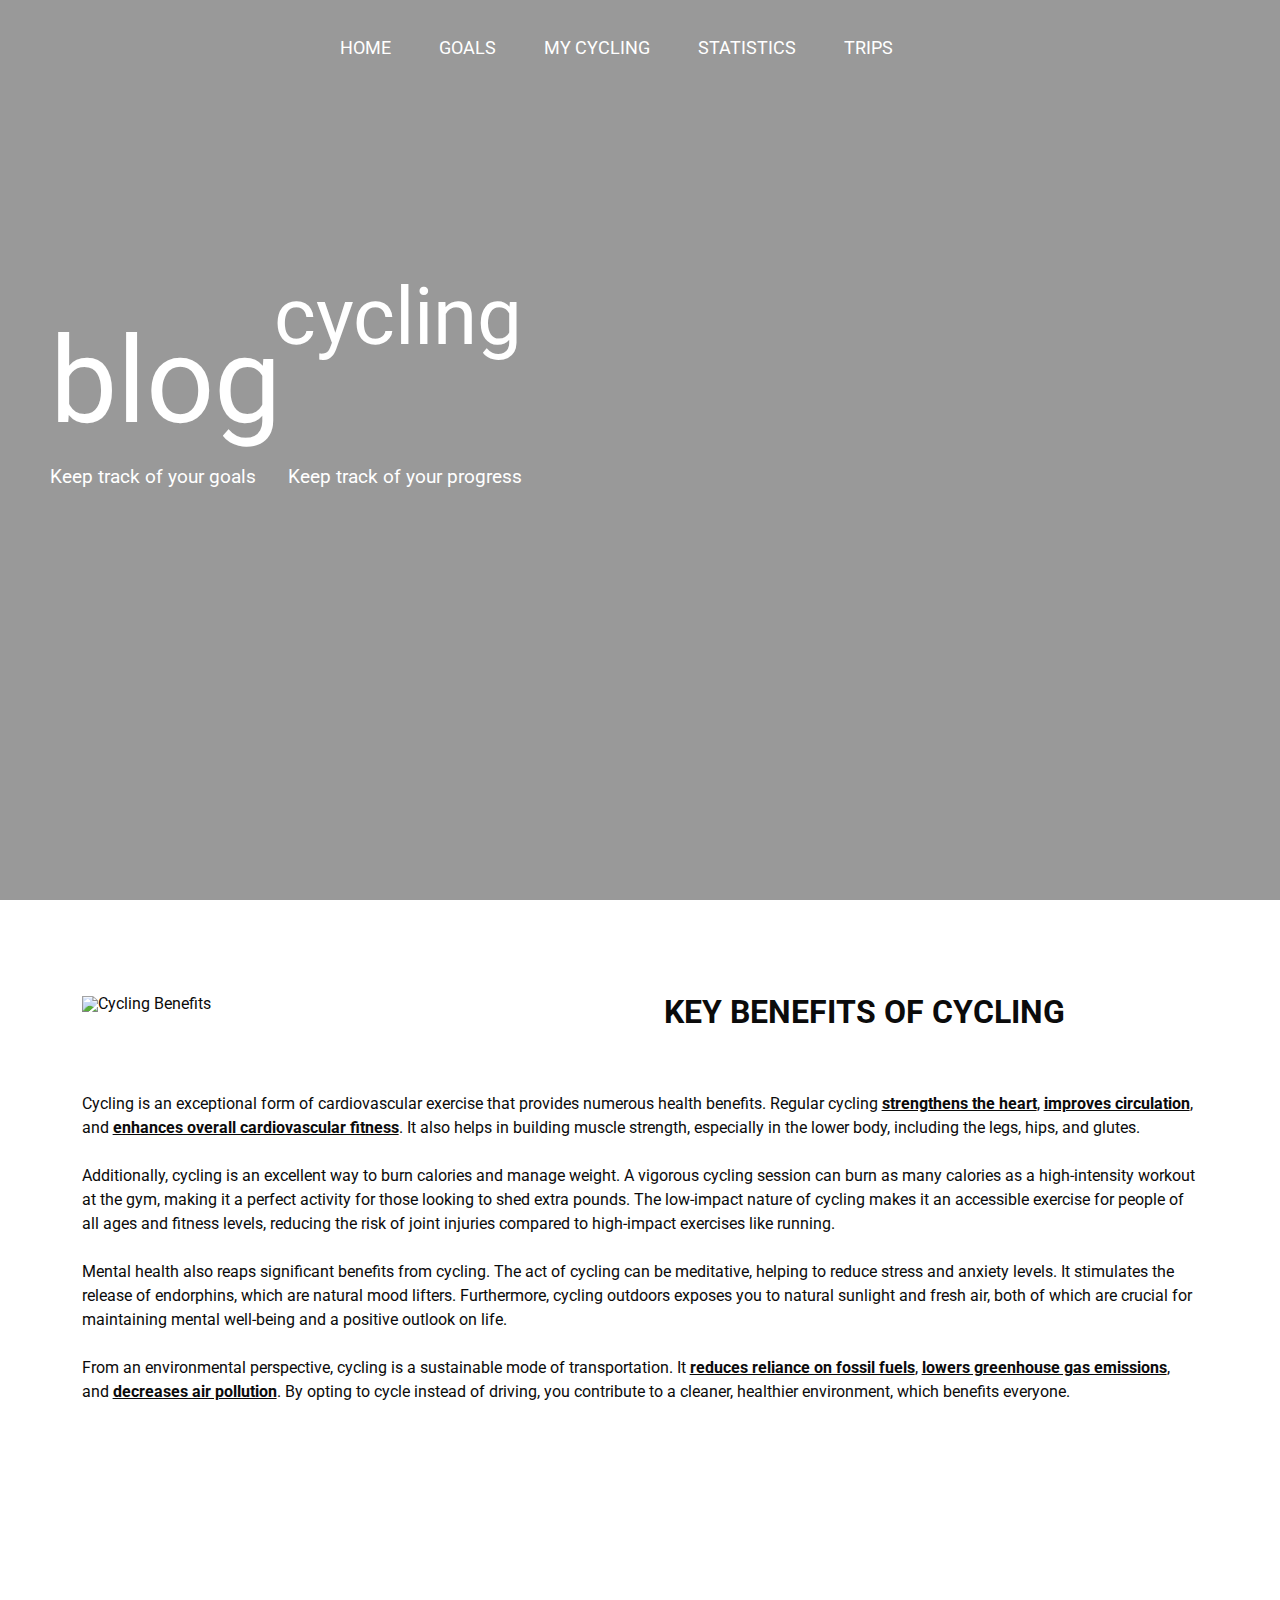
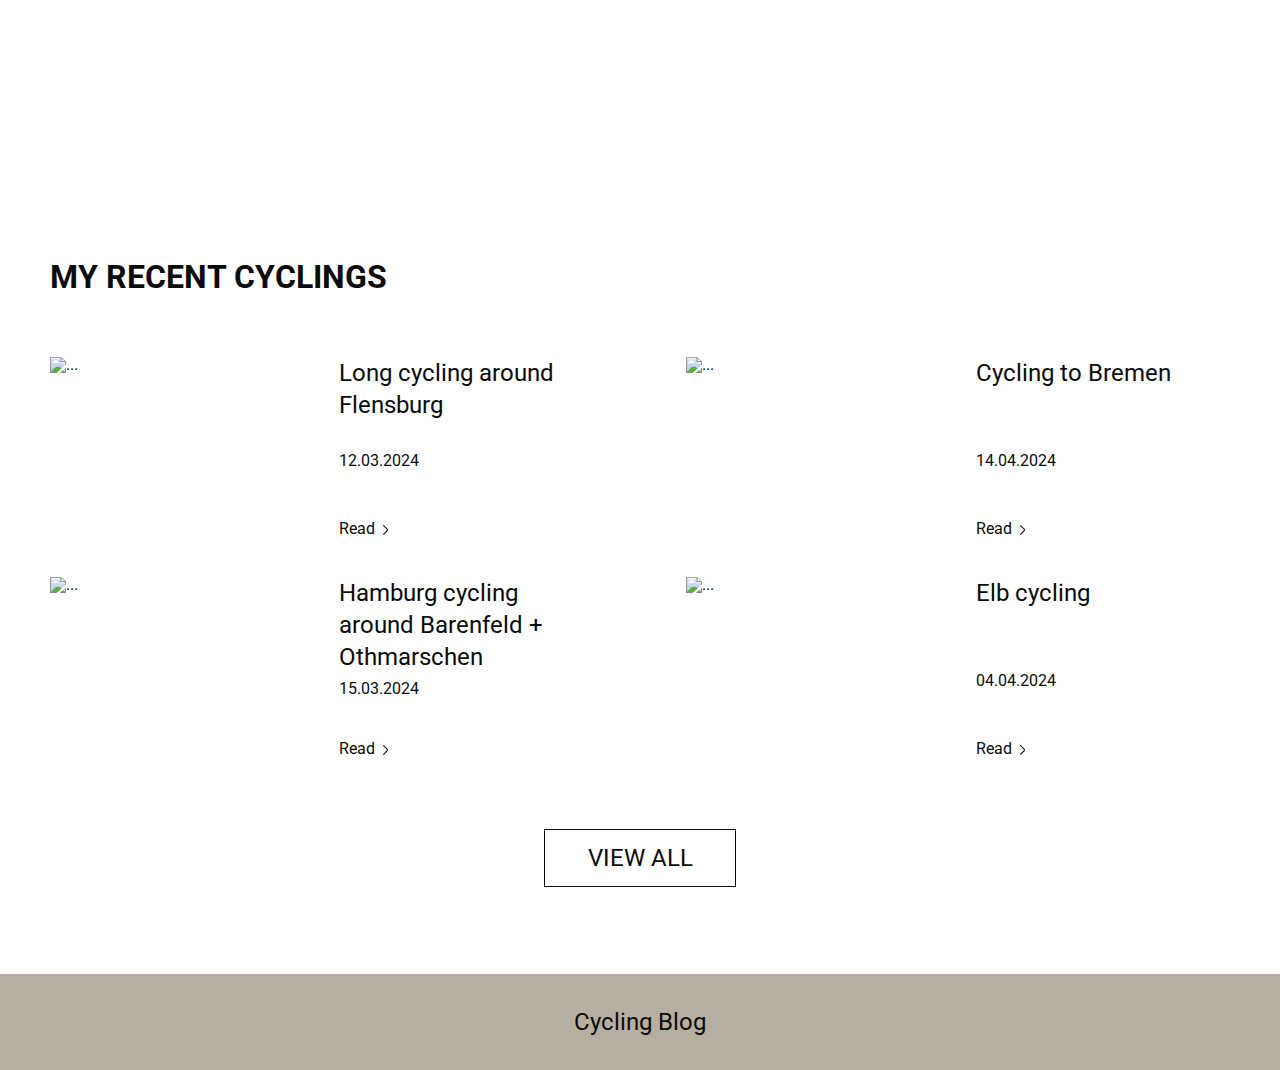
==== commit 80b39094: "Benefits and footer sections" ====
--- a/index.html
+++ b/index.html
@@ -34,7 +34,7 @@
               <li class="nav__item"><a href="#" class="nav__link">GOALS</a></li>
               <li class="nav__item"><a href="#" class="nav__link">MY CYCLING</a></li>
               <li class="nav__item"><a href="#" class="nav__link">STATISTICS</a></li>
-              <li class="nav__item"><a href="#" class="nav__link">SCHEDULE</a></li>
+              <li class="nav__item"><a href="#" class="nav__link">TRIPS</a></li>
             </ul>
           </nav>
         </div>
@@ -56,12 +56,42 @@
   </header>
 
   <main class="main">
+    <div class="_container">      
+    
+    <!--<section class="benefits">
+      <img src="https://i.ibb.co/0p7j1V7/cycling2.jpg" alt="Cycling Image 1" class="benefits__img">
+      <div class="benefits-content">
+        <h2 class="title">
+          Key Benefits of Cycling
+        </h2>
+        <p class="benefits__text">
+          Cycling offers numerous benefits for both physical and mental health. It's a low-impact exercise that improves cardiovascular fitness, strengthens muscles, and enhances joint mobility. Regular cycling helps in weight management and boosts the immune system. It reduces stress, anxiety, and depression, promoting mental well-being. Additionally, cycling is eco-friendly, reducing your carbon footprint and contributing to a healthier environment.
+        </p>
+      </div>
+    </section>-->
+    <section class="benefits">
+      <div class="benefits__image">
+        <img src="https://i.ibb.co/0p7j1V7/cycling2.jpg" alt="Cycling Benefits">
+      </div>
+      <div class="benefits__content">
+        <h2 class="benefits__content--title title">Key Benefits of Cycling</h2>
+        <p class="benefits__content--text">Cycling is an exceptional form of cardiovascular exercise that provides numerous health benefits. Regular cycling <strong><u>strengthens the heart</u></strong>, <strong><u>improves circulation</u></strong>, and <strong><u>enhances overall cardiovascular fitness</u></strong>. It also helps in building muscle strength, especially in the lower body, including the legs, hips, and glutes.<br><br>
+
+          Additionally, cycling is an excellent way to burn calories and manage weight. A vigorous cycling session can burn as many calories as a high-intensity workout at the gym, making it a perfect activity for those looking to shed extra pounds. The low-impact nature of cycling makes it an accessible exercise for people of all ages and fitness levels, reducing the risk of joint injuries compared to high-impact exercises like running.<br><br>
+  
+          Mental health also reaps significant benefits from cycling. The act of cycling can be meditative, helping to reduce stress and anxiety levels. It stimulates the release of endorphins, which are natural mood lifters. Furthermore, cycling outdoors exposes you to natural sunlight and fresh air, both of which are crucial for maintaining mental well-being and a positive outlook on life.<br><br>
+  
+          From an environmental perspective, cycling is a sustainable mode of transportation. It <strong><u>reduces reliance on fossil fuels</u></strong>, <strong><u>lowers greenhouse gas emissions</u></strong>, and <strong><u>decreases air pollution</u></strong>. By opting to cycle instead of driving, you contribute to a cleaner, healthier environment, which benefits everyone.<br>  
+        </p>
+      </div>
+    </section>
+
     <section class="my-trainings">
-      <div class="_container">
+      
         <h2 class="title">My recent cyclings</h2>
         <ul class="my-trainings__list">
           <li class="my-trainings__item">
-            <img src="https://i.ibb.co/HK2j10L/cycling1.jpg" loading="lazy" alt="..." width="270" height="180" class="my-trainings__item-img">
+            <img src="https://i.ibb.co/1T6xYyB/cycling5.jpg" loading="lazy" alt="..." width="270" height="180" class="my-trainings__item-img">
             <div class="my-trainings__item-content">
               <h3 class="my-trainings__item-title">Long cycling around Flensburg</h3>
               <p class="my-trainings__item-date">12.03.2024</p>
@@ -97,43 +127,13 @@
           </li>
         </ul>
         <a href="" class="my-trainings__link">View all</a>
-      </div>
+      
     </section>
+  </div>
 
-    <!--<section class="my-goals">
-      <div class="_container">
-        <div class="my-goals__content">
-          <div class="my-goals__content-main">
-            <h2 class="my-goals__title">
-              Weekly goals
-            </h2>
-            <a href="" class="my-goals__link">View all</a>
-          </div>
-          
-          <div class="my-goals__table-block">
-            <table class="my-goals__table">
-              <tr class="my-goals__table-tr">
-                <td class="my-goals__table-td">100</td>
-                <td class="my-goals__table-td blue">100</td>
-              </tr>
-              <tr class="my-goals__table-tr">
-                <td class="my-goals__table-td">200</td>
-                <td class="my-goals__table-td blue">200</td>
-              </tr>
-              <tr class="my-goals__table-tr">
-                <td class="my-goals__table-td">300</td>
-                <td class="my-goals__table-td blue">300</td>
-              </tr>
-              <tr class="my-goals__table-tr">
-                <td class="my-goals__table-td">400</td>
-                <td class="my-goals__table-td blue">400</td>
-              </tr>
-            </table>
-          </div>
-        </div>
-      </div>
-    </section>!-->
-
+  <footer class="footer">
+    <p class="footer__text">Cycling Blog</p>
+  </footer>
 
   </main>
   <script src="js/main.js"></script>
--- a/css/style.css
+++ b/css/style.css
@@ -24,16 +24,25 @@
    color: inherit;
 }
 
+.title {
+   text-transform: uppercase;
+   padding-bottom: 4rem;
+   font-size: 2rem;
+}
+
+main {
+   color: #0b0b0b;
+}
+
  ._container {
    max-width: 75rem;
    padding: 0 .6rem;
-   margin: 0 auto;
+   margin-inline: auto;
  }
  
  .header {
     min-height: 100vh;
     background: rgb(0, 0, 0, 0.3);
-    min-height: 100vh;
     background: linear-gradient(rgba(0, 0, 0, 0.4), rgba(0, 0, 0, 0.4)), url('https://i.ibb.co/vBwmTdQ/IMG-2236.jpg');
     background-position: center;
     background-repeat: no-repeat;
@@ -52,6 +61,10 @@
    justify-content: center;
    position: relative;
    z-index: 3;
+}
+
+.nav__close {
+   display: none;
 }
 
 .nav__background {
@@ -98,7 +111,7 @@
 }
 
 .nav__link:hover {
-   color: #CB0E0E;
+   color: #875027;
 }
 
 .hero-section {
@@ -139,31 +152,48 @@
    margin-left: 2rem;
 }
 
+.benefits {
+   margin-top: 4rem;
+   height: 90vh;
+   padding: 2rem;
+ }
+
+ .benefits__image {
+   float: left;
+   width: 50%;
+   margin: 0 1.5rem 1rem 0;
+ }
+ 
+ .benefits__image img {
+   width: 100%;
+   height: auto;
+   display: block;
+ }
+ 
+ .benefits__content--text {
+   line-height: 1.5;
+ }
+
 .my-trainings {
-   height: 56rem;
+   display: flex;
+   flex-direction: column;
+   justify-content: center;
+   height: 50rem;
    color: #0b0b0b;
-   display: flex;
-   align-items: center; /* Aligns all flex items to the center vertically */
-}
-
-.title {
-   text-transform: uppercase;
-   padding-bottom: 4rem;
-   font-size: 2rem;
 }
 
 .my-trainings__list {
    display: flex;
+   justify-content: space-between;
    flex-wrap: wrap;
-   gap: 2.5rem 4rem;
+   gap: 2.5rem 0;
    list-style-type: none;
 }
 
 .my-trainings__item {
    display: flex;
-   gap: 0 1.2rem;
+   gap: 1.2rem;
    width: 34rem;
-   height: 11rem;
 }
 
 .my-trainings__item-content {
@@ -279,4 +309,17 @@
    padding: 1rem 2rem 1rem 0; /*t b r l*/
 }
 
-
+.footer {
+   height: 6rem;
+   background-color: #f0f0f0;
+   display: flex;
+   align-items: center;
+   justify-content: center;
+   background-color: #b6af9f;
+ }
+ 
+ .footer__text {
+   font-size: 1.5rem;
+   margin: 0;
+ }
+ --- a/css/adaptiv.css
+++ b/css/adaptiv.css
@@ -36,12 +36,18 @@
         display: flex;
         
     }
-    
     .nav__item {
         margin-right: 0;
     }
     .nav__link {
         font-size: 0.8rem;
+    }
+    .header__top {
+        display: flex;
+        justify-content: flex-start;
+    }
+    .header {
+        width: 100%;
     }
 }
 
